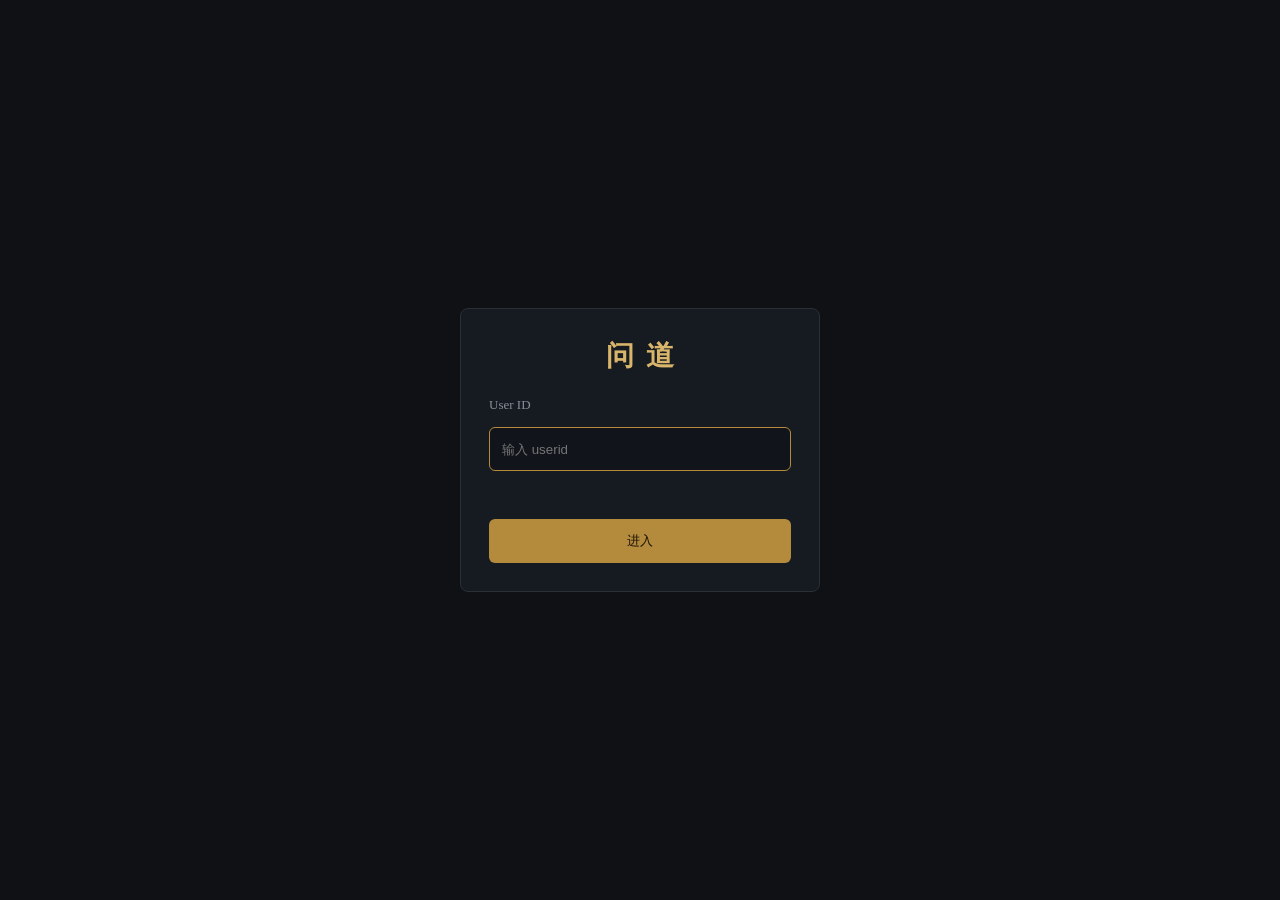
==== frontend/index.html @ 7bf7a469 "feat: require userid before entering game" ====
<!DOCTYPE html>
<html lang="zh-CN">
<head>
  <meta charset="UTF-8" />
  <meta name="viewport" content="width=device-width, initial-scale=1.0" />
  <title>问道 · 修仙文字奇缘</title>
  <link rel="stylesheet" href="style.css?v=mobile-layout-1" />
</head>
<body>
  <main id="user-gate" class="user-gate">
    <form id="user-form" class="user-form" autocomplete="off">
      <h1>问道</h1>
      <label for="user-id-input">User ID</label>
      <input
        id="user-id-input"
        name="userid"
        type="text"
        maxlength="64"
        pattern="[A-Za-z0-9._%~-]+"
        placeholder="输入 userid"
        autocapitalize="none"
        spellcheck="false"
        required
      />
      <p id="user-error" class="user-error" aria-live="polite"></p>
      <button type="submit">进入</button>
    </form>
  </main>

  <div id="app" class="app locked">
    <header class="topbar">
      <h1>问道</h1>
      <div class="actions">
        <button id="user-btn" class="ghost user-btn" title="切换 userid"></button>
        <span id="save-name" class="save-name" title="当前存档"></span>
        <button id="constraint-btn" class="ghost" title="查看世界约束 Agent 的实时状态">约束</button>
        <button id="director-btn" class="ghost" title="查看导演模块状态（幕后剧情调度）">导演</button>
        <button id="llm-btn" class="ghost" title="查看 LLM 请求类别与耗时">请求</button>
        <button id="lore-btn" class="ghost" title="查看与打听世界记忆">记忆</button>
        <button id="saves-btn" class="ghost" title="存档 / 读档">存档</button>
        <button id="restart" class="ghost" title="另起新的一世">新的一世</button>
      </div>
    </header>

    <aside id="status-panel" class="status-panel empty" aria-label="身体状态">
      <div class="status-head">
        <h2 class="status-title">状态与物品</h2>
        <div class="status-actions">
          <button id="status-reconcile" class="ghost status-reconcile" type="button" title="从最新正文校准状态栏">校准状态</button>
          <button id="status-toggle" class="status-toggle" type="button" aria-expanded="true" title="收起状态与物品栏">‹</button>
        </div>
      </div>
      <div id="status-body" class="status-body"></div>
      <p class="status-empty">尚未入世</p>
    </aside>

    <aside id="trace-panel" class="trace-panel empty" aria-label="Agent 实时 Trace">
      <div class="trace-head">
        <h2>Agent Trace</h2>
        <span id="trace-live-state" class="trace-live-state">等待中</span>
      </div>
      <div id="trace-list" class="trace-list"></div>
      <p id="trace-empty" class="trace-empty">等待 Agent 运行……</p>
    </aside>

    <main id="story" class="story" aria-live="polite"></main>

    <div id="drawer" class="drawer hidden">
      <div class="drawer-panel">
        <div class="drawer-head">
          <h2>历世存档</h2>
          <button id="drawer-close" class="ghost">关闭</button>
        </div>
        <ul id="save-list" class="save-list"></ul>
        <p id="save-empty" class="save-empty hidden">还没有存档，去开启第一世吧。</p>
      </div>
      <div class="drawer-mask"></div>
    </div>

    <div id="lore-drawer" class="drawer hidden">
      <div class="drawer-panel">
        <div class="drawer-head">
          <h2>世界记忆</h2>
          <button id="lore-close" class="ghost">关闭</button>
        </div>
        <p class="lore-tip">长期记住的剧情、人物、物品与问询结果会在后续行动中按需召回。</p>
        <ul id="lore-list" class="lore-list"></ul>
        <p id="lore-empty" class="lore-empty hidden">还没有世界记忆。有拿不准的背景，尽管来问。</p>
        <form id="lore-form" class="lore-form" autocomplete="off">
          <input id="lore-input" type="text" placeholder="想打听什么？（如：落后于人会有什么后果）" />
          <button id="lore-send" type="submit">问</button>
        </form>
      </div>
      <div class="drawer-mask"></div>
    </div>

    <div id="director-drawer" class="drawer hidden">
      <div class="drawer-panel">
        <div class="drawer-head">
          <h2>导演</h2>
          <div class="drawer-head-btns">
            <button id="director-refresh" class="ghost" title="导演在后台异步更新，点此刷新">刷新</button>
            <button id="director-close" class="ghost">关闭</button>
          </div>
        </div>
        <p class="director-tip">事件初始化时先建立主角视角与首个钩子，幕后因果在后台生成；之后每轮由节奏与爽点 Agent 并行判断，刷新下一步钩子，再生成导演骨架。下方可查看各 Agent 的原始输出。</p>
        <div id="director-body" class="director-body"></div>
        <p id="director-empty" class="director-empty hidden">导演尚未落子。</p>
      </div>
      <div class="drawer-mask"></div>
    </div>

    <div id="constraint-drawer" class="drawer hidden">
      <div class="drawer-panel">
        <div class="drawer-head">
          <h2>世界约束</h2>
          <div class="drawer-head-btns">
            <button id="constraint-refresh" class="ghost" title="刷新约束 Agent 状态">刷新</button>
            <button id="constraint-close" class="ghost">关闭</button>
          </div>
        </div>
        <p class="constraint-tip">这里显示约束 Agent 正在维护的真实位置与主角知识视野。它不是行动菜单，只是裁判层当前掌握的边界。</p>
        <div id="constraint-body" class="constraint-body"></div>
        <p id="constraint-empty" class="constraint-empty hidden">尚无约束状态。</p>
      </div>
      <div class="drawer-mask"></div>
    </div>

    <div id="llm-drawer" class="drawer hidden">
      <div class="drawer-panel">
        <div class="drawer-head">
          <h2>LLM 请求</h2>
          <div class="drawer-head-btns">
            <button id="llm-refresh" class="ghost" title="刷新请求记录">刷新</button>
            <button id="llm-close" class="ghost">关闭</button>
          </div>
        </div>
        <div id="llm-live" class="llm-live hidden"></div>
        <div id="llm-token-summary" class="llm-token-summary hidden"></div>
        <ul id="llm-list" class="llm-list"></ul>
        <p id="llm-empty" class="llm-empty hidden">还没有 LLM 请求记录。</p>
      </div>
      <div class="drawer-mask"></div>
    </div>

    <form id="input-form" class="input-bar" autocomplete="off">
      <button id="voice-input" class="voice-input" type="button" title="语音输入" aria-label="语音输入">麦克风</button>
      <input
        id="action"
        type="text"
        placeholder="你会怎么做？顺着灵光，或自行其事……"
        disabled
      />
      <button id="send" type="submit" disabled>行动</button>
    </form>
  </div>

  <script src="app.js?v=user-gate-1"></script>
</body>
</html>
---- frontend/style.css ----
:root {
  --bg: #0f1115;
  --panel: #161a21;
  --ink: #e8e6df;
  --muted: #8b8f99;
  --accent: #b48a3c;
  --accent-soft: #d8b56a;
  --player: #6ea8c4;
  --danger: #c46e6e;
}

* { box-sizing: border-box; }

html, body {
  margin: 0;
  height: 100%;
  background: var(--bg);
  color: var(--ink);
  font-family: "Noto Serif SC", "Songti SC", "Source Han Serif SC", serif;
}

.hidden { display: none !important; }

.user-gate {
  min-height: 100vh; display: grid; place-items: center; padding: 24px;
}
.user-form {
  width: min(360px, 100%); border: 1px solid #2a2f38; border-radius: 8px;
  background: var(--panel); padding: 28px; display: grid; gap: 14px;
}
.user-form h1 {
  margin: 0 0 8px; color: var(--accent-soft); font-size: 28px;
  letter-spacing: 0.4em; text-align: center; text-indent: 0.4em;
}
.user-form label { color: var(--muted); font-size: 13px; }
.user-form input {
  width: 100%; height: 44px; border: 1px solid #333842; border-radius: 6px;
  background: #11141a; color: var(--ink); padding: 0 12px; font: 16px inherit;
}
.user-form input:focus { outline: none; border-color: var(--accent); }
.user-form button {
  height: 44px; border: 0; border-radius: 6px; background: var(--accent);
  color: #1a1206; font: 700 16px inherit; cursor: pointer;
}
.user-form button:disabled { opacity: 0.5; cursor: default; }
.user-error { min-height: 20px; margin: 0; color: var(--danger); font-size: 12px; }

.app {
  max-width: 780px;
  margin: 0 auto;
  height: 100vh;
  display: flex;
  flex-direction: column;
}
.app.locked { display: none; }

.topbar {
  display: flex;
  align-items: center;
  justify-content: space-between;
  padding: 16px 20px;
  border-bottom: 1px solid #23272f;
}

.topbar h1 {
  margin: 0;
  font-size: 22px;
  letter-spacing: 0.4em;
  color: var(--accent-soft);
  text-indent: 0.4em;
}

.ghost {
  background: transparent;
  border: 1px solid #333842;
  color: var(--muted);
  padding: 6px 12px;
  border-radius: 6px;
  cursor: pointer;
  font-family: inherit;
}
.ghost:hover { color: var(--ink); border-color: var(--accent); }

.story {
  flex: 1;
  overflow-y: auto;
  padding: 24px 20px 8px;
  line-height: 1.9;
  font-size: 17px;
}

.block { margin: 0 0 22px; white-space: pre-wrap; }
.block.narration { color: var(--ink); }
.block.player {
  color: var(--player);
  border-left: 2px solid var(--player);
  padding-left: 12px;
}
.block.player::before { content: "› "; color: var(--muted); }
.block.error { color: var(--danger); font-size: 15px; }
.block.hint {
  margin-top: -12px;
  color: var(--accent-soft);
  opacity: 0.72;
  font-size: 14px;
  line-height: 1.7;
  padding-left: 12px;
  border-left: 2px solid rgba(180, 138, 60, 0.4);
}
.block.hint::before { content: "❖ "; color: var(--accent); }

/* 身体状态面板：宽屏固定在正文左侧的空白处 */
.status-panel {
  position: fixed;
  top: 76px;
  left: calc(50% - 390px - 236px);
  width: 220px;
  max-height: calc(100vh - 96px);
  display: flex;
  flex-direction: column;
  background: var(--panel);
  border: 1px solid #2a2f38;
  border-radius: 10px;
  padding: 14px 16px;
  font-size: 13px;
  line-height: 1.7;
  transition: width 0.2s ease, padding 0.2s ease;
}
.status-head {
  flex: none;
  display: flex;
  align-items: center;
  gap: 8px;
  min-height: 28px;
  margin-bottom: 10px;
  border-bottom: 1px solid #23272f;
  padding-bottom: 8px;
}
.status-actions { display: flex; align-items: center; gap: 6px; }
.status-reconcile { padding: 4px 8px; font-size: 11px; }
.status-title {
  flex: 1;
  margin: 0;
  font-size: 15px;
  letter-spacing: 0.12em;
  color: var(--accent-soft);
}
.status-toggle {
  flex: none;
  width: 28px;
  height: 28px;
  display: grid;
  place-items: center;
  border: 1px solid #3a414c;
  border-radius: 6px;
  padding: 0;
  background: transparent;
  color: var(--muted);
  font: 20px/1 sans-serif;
  cursor: pointer;
}
.status-toggle:hover, .status-toggle:focus-visible {
  color: var(--accent-soft);
  border-color: var(--accent);
  outline: none;
}
.status-body {
  display: flex;
  flex-direction: column;
  gap: 7px;
  overflow-y: auto;
  min-height: 0;
}
.status-row { display: flex; gap: 8px; }
.status-row .k { flex: none; width: 2.6em; color: var(--muted); }
.status-row .v { flex: 1; color: var(--ink); }
.status-subhead {
  margin-top: 6px;
  padding-top: 8px;
  border-top: 1px dashed #2a2f38;
  color: var(--accent-soft);
  font-size: 12px;
  letter-spacing: 0.15em;
}
.obj-row { display: flex; flex-direction: column; gap: 1px; }
.obj-row .obj-name { color: var(--ink); }
.obj-row .obj-loc { color: var(--muted); font-size: 12px; }
.obj-row .obj-loc::before { content: "去向："; opacity: 0.7; }

/* 冷物品折叠区：沉底、淡色小字，点开才展示与当前剧情无关的旧物 */
.cold-items {
  margin-top: 8px;
  padding-top: 8px;
  border-top: 1px dashed #2a2f38;
}
.cold-items > summary {
  cursor: pointer;
  color: var(--muted);
  font-size: 12px;
  letter-spacing: 0.1em;
  list-style: revert;
  user-select: none;
}
.cold-items > summary:hover { color: var(--accent-soft); }
.cold-items .obj-row.cold { margin-top: 6px; opacity: 0.85; }
.cold-items .obj-row.cold .obj-loc::before { content: ""; }
.cold-items .obj-row.cold .obj-loc { opacity: 0.7; }

.status-empty { color: var(--muted); text-align: center; margin: 4px 0; }
.status-panel:not(.empty) .status-empty { display: none; }
.status-panel.empty .status-body { display: none; }
.status-panel.collapsed {
  width: 44px;
  padding: 8px;
}
.status-panel.collapsed .status-head {
  margin: 0;
  padding: 0;
  border: 0;
}
.status-panel.collapsed .status-title,
.status-panel.collapsed .status-body,
.status-panel.collapsed .status-empty { display: none; }
.status-panel.collapsed .status-toggle { transform: rotate(180deg); }

/* 窄屏（放不下侧栏）：收进正文流顶部，横向铺开 */
@media (max-width: 1300px) {
  .status-panel {
    position: static;
    width: auto;
    left: auto;
    max-height: none;
    margin: 12px 20px 0;
  }
  .status-panel.collapsed {
    width: auto;
    padding: 8px 12px;
  }
  .status-panel.collapsed .status-head { justify-content: flex-end; }
  .status-body { flex-direction: row; flex-wrap: wrap; gap: 6px 16px; }
}

/* Agent Trace：宽屏固定在剧情右侧，窄屏变为横向气泡带。 */
.trace-panel {
  position: fixed;
  z-index: 5;
  top: 76px;
  left: calc(50% + 406px);
  width: min(360px, calc(50vw - 426px));
  min-width: 290px;
  max-height: calc(100vh - 96px);
  display: flex;
  flex-direction: column;
  overflow: hidden;
  border: 1px solid #303640;
  border-radius: 10px;
  background: rgba(15, 18, 23, 0.96);
  box-shadow: 0 12px 36px rgba(0, 0, 0, 0.24);
}
.trace-head {
  flex: none; display: flex; align-items: center; justify-content: space-between;
  gap: 10px; padding: 11px 13px; border-bottom: 1px solid #292f38;
}
.trace-head h2 { margin: 0; color: var(--accent-soft); font-size: 13px; letter-spacing: 0.08em; }
.trace-live-state {
  color: var(--muted); font-size: 11px; border: 1px solid #3b424d;
  border-radius: 999px; padding: 2px 8px;
}
.trace-live-state.active { color: #9fc7a7; border-color: #477050; }
.trace-list {
  min-height: 0; overflow-y: auto; padding: 10px; display: flex;
  flex-direction: column; gap: 9px; scrollbar-gutter: stable;
}
.trace-empty { color: var(--muted); font-size: 12px; text-align: center; margin: 0; padding: 22px 12px; }
.trace-panel:not(.empty) .trace-empty { display: none; }
.trace-bubble {
  flex: none; overflow: hidden; border: 1px solid #363d47; border-left: 3px solid #68717f;
  border-radius: 9px; background: #15191f;
}
.trace-bubble.running { border-left-color: var(--accent); background: rgba(180, 138, 60, 0.07); }
.trace-bubble.success { border-left-color: #579363; }
.trace-bubble.timeout, .trace-bubble.api_error { border-left-color: var(--danger); }
.trace-summary { cursor: pointer; list-style: none; padding: 10px 11px; }
.trace-summary::-webkit-details-marker { display: none; }
.trace-summary-top, .trace-summary-meta { display: flex; align-items: center; gap: 8px; }
.trace-summary-top { justify-content: space-between; }
.trace-agent { color: var(--ink); font-size: 13px; font-weight: 650; overflow-wrap: anywhere; }
.trace-status { flex: none; color: var(--muted); font-size: 10px; border: 1px solid #414955; border-radius: 999px; padding: 1px 6px; }
.trace-status.running { color: var(--accent-soft); border-color: var(--accent); }
.trace-status.success { color: #8fc69a; border-color: #477050; }
.trace-status.timeout, .trace-status.api_error { color: var(--danger); border-color: #754646; }
.trace-summary-meta { margin-top: 5px; color: var(--muted); font-size: 11px; font-variant-numeric: tabular-nums; }
.trace-summary-meta .model { min-width: 0; overflow: hidden; text-overflow: ellipsis; white-space: nowrap; }
.trace-summary-meta .duration { flex: none; margin-left: auto; }
.trace-bubble.running .trace-status::before {
  content: ""; display: inline-block; width: 6px; height: 6px; margin-right: 4px;
  border-radius: 50%; background: var(--accent-soft); animation: trace-pulse 1s ease-in-out infinite;
}
@keyframes trace-pulse { 50% { opacity: 0.25; transform: scale(0.75); } }
.trace-detail { border-top: 1px solid #2b313a; padding: 10px; }
.trace-section + .trace-section { margin-top: 12px; }
.trace-section-title { margin: 0 0 6px; color: var(--accent-soft); font-size: 11px; letter-spacing: 0.12em; }
.trace-message { border-radius: 6px; padding: 7px 8px; background: #101319; }
.trace-message + .trace-message { margin-top: 6px; }
.trace-role { display: block; margin-bottom: 4px; color: var(--muted); font-size: 10px; }
.trace-content, .trace-output, .trace-error {
  margin: 0; color: #d5d7da; font: 11px/1.65 ui-monospace, SFMono-Regular, Menlo, Consolas, monospace;
  white-space: pre-wrap; overflow-wrap: anywhere; word-break: break-word;
}
.trace-output { max-height: 300px; overflow: auto; padding: 8px; border-radius: 6px; background: #101319; }
.trace-error { color: var(--danger); }

@media (min-width: 1100px) and (max-width: 1500px) {
  .app {
    margin-left: max(20px, calc((100vw - 1176px) / 2));
    margin-right: 0;
  }
  .trace-panel {
    position: fixed; top: 76px; right: max(20px, calc((100vw - 1176px) / 2));
    left: auto; width: 360px; min-width: 0; max-height: calc(100vh - 96px);
    margin: 0; box-shadow: 0 12px 36px rgba(0, 0, 0, 0.24);
  }
  .trace-list { flex-direction: column; overflow-x: hidden; overflow-y: auto; }
  .trace-bubble, .trace-bubble[open] { width: auto; }
  .trace-output { max-height: 300px; }
}

@media (max-width: 1099px) {
  .trace-panel {
    position: static; width: auto; min-width: 0; max-height: none; left: auto;
    margin: 12px 20px 0; box-shadow: none;
  }
  .trace-list { flex-direction: row; overflow-x: auto; overflow-y: hidden; }
  .trace-bubble { width: min(340px, 78vw); }
  .trace-bubble[open] { width: min(520px, 86vw); }
  .trace-output { max-height: 220px; }
}

.cursor::after {
  content: "▍";
  color: var(--accent-soft);
  animation: blink 1s step-end infinite;
}
@keyframes blink { 50% { opacity: 0; } }

.input-bar {
  display: flex;
  gap: 10px;
  padding: 14px 20px 20px;
  border-top: 1px solid #23272f;
}
.voice-input {
  flex: none;
  min-width: 72px;
  border: 1px solid #333842;
  border-radius: 8px;
  background: transparent;
  color: var(--muted);
  font-family: inherit;
  font-size: 14px;
  cursor: pointer;
}
.voice-input:hover, .voice-input:focus-visible { color: var(--ink); border-color: var(--accent); outline: none; }
.voice-input.recording { color: var(--danger); border-color: var(--danger); background: rgba(196, 110, 110, 0.1); }
.voice-input:disabled { opacity: 0.45; cursor: default; }

#action {
  flex: 1;
  background: var(--panel);
  border: 1px solid #2a2f38;
  color: var(--ink);
  padding: 12px 14px;
  border-radius: 8px;
  font-family: inherit;
  font-size: 16px;
}
#action:focus { outline: none; border-color: var(--accent); }
#action:disabled { opacity: 0.5; }

#send {
  background: var(--accent);
  border: none;
  color: #1a1206;
  font-weight: 700;
  padding: 0 22px;
  border-radius: 8px;
  cursor: pointer;
  font-family: inherit;
  font-size: 16px;
}
#send:disabled { opacity: 0.4; cursor: default; }
#send:not(:disabled):hover { background: var(--accent-soft); }

.actions { display: flex; align-items: center; gap: 10px; }
.user-btn { color: var(--player); max-width: 112px; overflow: hidden;
  text-overflow: ellipsis; white-space: nowrap; }
.save-name { color: var(--accent-soft); font-size: 14px; max-width: 140px;
  overflow: hidden; text-overflow: ellipsis; white-space: nowrap; }

@media (max-width: 600px) {
  html, body { overflow: hidden; }
  .app { width: 100%; max-width: none; }
  .topbar { align-items: center; gap: 8px; padding: 10px 12px; }
  .topbar h1 { width: auto; flex: none; font-size: 20px; letter-spacing: 0.28em; }
  .actions {
    min-width: 0; flex: 1; justify-content: flex-start; overflow-x: auto;
    padding-bottom: 2px; scrollbar-width: none;
  }
  .actions::-webkit-scrollbar { display: none; }
  .actions > * { flex: none; font-size: 12px; padding: 6px 9px; }
  .save-name { display: none; }
  .status-panel {
    margin: 8px 10px 0; padding: 9px 11px; border-radius: 8px;
    max-height: 27vh; font-size: 12px;
  }
  .status-head { margin-bottom: 6px; padding-bottom: 6px; }
  .status-title { font-size: 13px; }
  .status-reconcile { font-size: 11px; padding: 4px 7px; }
  .status-body { flex-direction: column; gap: 4px; overflow-y: auto; }
  .status-row .k { width: 2.8em; }
  .trace-panel { display: none; }
  .story { padding: 14px 14px 8px; font-size: 16px; line-height: 1.85; }
  .block { margin-bottom: 17px; }
  .input-bar {
    position: relative; flex: none; gap: 7px; padding: 8px 10px;
    padding-bottom: max(8px, env(safe-area-inset-bottom));
    background: var(--bg);
  }
  #action { min-width: 0; height: 44px; padding: 10px 12px; border-radius: 8px; }
  .voice-input { min-width: 58px; height: 44px; padding: 0 8px; font-size: 12px; }
  #send { flex: none; height: 44px; padding: 0 16px; border-radius: 8px; }
}

/* 抽屉 */
.drawer.hidden { display: none; }
.drawer { position: fixed; inset: 0; z-index: 20; }
.drawer-mask { position: absolute; inset: 0; background: rgba(0,0,0,0.5); }
.drawer-panel {
  position: absolute; top: 0; right: 0; height: 100%; width: min(380px, 88vw);
  background: var(--panel); border-left: 1px solid #2a2f38;
  padding: 20px; overflow-y: auto; z-index: 1;
  display: flex; flex-direction: column; gap: 14px;
}
@media (max-width: 600px) {
  .drawer-panel { width: 100%; padding: 14px; padding-top: max(14px, env(safe-area-inset-top)); }
  .drawer-head h2 { font-size: 17px; }
}
.drawer-head { display: flex; align-items: center; justify-content: space-between; }
.drawer-head h2 { margin: 0; font-size: 18px; color: var(--accent-soft); letter-spacing: 0.1em; }

.save-list { list-style: none; margin: 0; padding: 0; display: flex; flex-direction: column; gap: 10px; }
.save-item {
  border: 1px solid #2a2f38; border-radius: 8px; padding: 12px 14px;
  background: #12151b; transition: border-color 0.15s;
}
.save-item:hover { border-color: var(--accent); }
.save-item.current { border-color: var(--accent-soft); }
.save-item .row1 { display: flex; align-items: baseline; justify-content: space-between; gap: 8px; }
.save-item .name { color: var(--ink); font-size: 15px; font-weight: 600; }
.save-item .turns { color: var(--muted); font-size: 12px; white-space: nowrap; }
.save-item .preview { color: var(--muted); font-size: 13px; line-height: 1.5;
  margin: 6px 0 10px; max-height: 3em; overflow: hidden; }
.save-item .btns { display: flex; gap: 8px; }
.save-item .btns button {
  flex: none; font-family: inherit; font-size: 13px; padding: 4px 10px;
  border-radius: 6px; cursor: pointer; border: 1px solid #333842;
  background: transparent; color: var(--muted);
}
.save-item .btns .load { background: var(--accent); color: #1a1206; border: none; font-weight: 700; }
.save-item .btns .load:hover { background: var(--accent-soft); }
.save-item .btns .del:hover { color: var(--danger); border-color: var(--danger); }
.save-item .btns button:hover { color: var(--ink); }
.save-empty { color: var(--muted); text-align: center; padding: 20px 0; }
.save-empty.hidden { display: none; }

/* 世界记忆抽屉 */
.lore-tip { margin: 0; color: var(--muted); font-size: 13px; line-height: 1.6; }
.lore-list { list-style: none; margin: 0; padding: 0; flex: 1;
  display: flex; flex-direction: column; gap: 12px; overflow-y: auto; }
.lore-item {
  border: 1px solid #2a2f38; border-radius: 8px; padding: 12px 14px;
  background: #12151b; position: relative;
}
.lore-item .q { color: var(--ink); font-size: 14px; line-height: 1.6; }
.lore-item .q::before { content: "问 "; color: var(--player); font-weight: 700; }
.lore-item.memory .q::before { content: "类 "; }
.lore-item .a {
  margin-top: 8px; color: var(--accent-soft); opacity: 0.9;
  font-size: 14px; line-height: 1.7; white-space: pre-wrap;
}
.lore-item .a::before { content: "答 "; color: var(--accent); font-weight: 700; opacity: 1; }
.lore-item.memory .a::before { content: "记 "; }
.lore-item .a.error { color: var(--danger); }
.lore-item .del {
  margin-top: 10px; font-family: inherit; font-size: 12px; padding: 3px 10px;
  border-radius: 6px; cursor: pointer; border: 1px solid #333842;
  background: transparent; color: var(--muted);
}
.lore-item .del:hover { color: var(--danger); border-color: var(--danger); }
.lore-empty { color: var(--muted); text-align: center; padding: 16px 0; }
.lore-empty.hidden { display: none; }

.lore-form { display: flex; gap: 8px; }
.lore-form input {
  flex: 1; background: var(--bg); border: 1px solid #2a2f38; color: var(--ink);
  padding: 10px 12px; border-radius: 8px; font-family: inherit; font-size: 15px;
}
.lore-form input:focus { outline: none; border-color: var(--accent); }
.lore-form input:disabled { opacity: 0.5; }
.lore-form button {
  background: var(--accent); border: none; color: #1a1206; font-weight: 700;
  padding: 0 18px; border-radius: 8px; cursor: pointer; font-family: inherit; font-size: 15px;
}
.lore-form button:disabled { opacity: 0.4; cursor: default; }
.lore-form button:not(:disabled):hover { background: var(--accent-soft); }

/* 导演抽屉 */
.drawer-head-btns { display: flex; gap: 8px; }
.director-tip { margin: 0; color: var(--muted); font-size: 13px; line-height: 1.6; }
.director-body { display: flex; flex-direction: column; gap: 14px; overflow-y: auto; }
.director-empty { color: var(--muted); text-align: center; padding: 20px 0; }
.director-empty.hidden { display: none; }

/* 阶段徽标 */
.dir-phase { display: flex; align-items: center; gap: 8px; }
.dir-badge {
  display: inline-block; padding: 3px 12px; border-radius: 999px;
  font-size: 13px; letter-spacing: 0.1em; border: 1px solid;
}
.dir-badge.active { color: var(--accent-soft); border-color: var(--accent); background: rgba(180,138,60,0.12); }
.dir-badge.cooldown { color: var(--player); border-color: var(--player); background: rgba(110,168,196,0.12); }
.dir-phase-note { color: var(--muted); font-size: 12px; }

/* 爽点卡片 */
.dir-payoff {
  border: 1px solid #2a2f38; border-radius: 8px; padding: 14px;
  background: #12151b; display: flex; flex-direction: column; gap: 10px;
}
.dir-hook {
  border: 1px solid var(--player); border-radius: 8px; padding: 14px;
  background: rgba(110,168,196,0.07); display: flex; flex-direction: column; gap: 10px;
}
.dir-payoff.armed { border-color: var(--danger); box-shadow: 0 0 0 1px rgba(196,110,110,0.25); }
.dir-field { display: flex; flex-direction: column; gap: 3px; }
.dir-field .label {
  color: var(--muted); font-size: 11px; letter-spacing: 0.15em;
}
.dir-field .val { color: var(--ink); font-size: 14px; line-height: 1.6; }
.dir-field .val.desc { color: var(--accent-soft); font-weight: 600; }
.dir-field .val.trigger { color: var(--danger); }

.dir-armed-tag {
  align-self: flex-start; font-size: 12px; padding: 2px 10px; border-radius: 6px;
  background: var(--danger); color: #1a0606; font-weight: 700; letter-spacing: 0.1em;
}
.dir-armed-tag.off { background: transparent; border: 1px solid #333842; color: var(--muted); font-weight: 400; }

/* 进度条：成熟度 / 接近度 */
.dir-meter { display: flex; align-items: center; gap: 8px; }
.dir-meter .m-label { flex: none; width: 3em; color: var(--muted); font-size: 12px; }
.dir-meter .m-track {
  flex: 1; height: 6px; border-radius: 3px; background: #23272f; overflow: hidden;
}
.dir-meter .m-fill { height: 100%; border-radius: 3px; }
.dir-meter .m-fill.maturity { background: var(--accent); }
.dir-meter .m-fill.proximity { background: var(--player); }
.dir-meter .m-num { flex: none; width: 2.6em; text-align: right; color: var(--muted); font-size: 12px; }

/* 元信息行（回合 / 偏离计数 / 冷却剩余） */
.dir-meta { display: flex; flex-wrap: wrap; gap: 6px 16px; }
.dir-meta .item { color: var(--muted); font-size: 12px; }
.dir-meta .item b { color: var(--ink); font-weight: 600; }
.dir-meta .item.warn b { color: var(--danger); }

/* 上一个退场的爽点 */
.dir-last {
  border: 1px dashed #2a2f38; border-radius: 8px; padding: 10px 12px;
  color: var(--muted); font-size: 13px; line-height: 1.6;
}
.dir-last .tag { font-weight: 700; }
.dir-last .tag.fired { color: var(--accent-soft); }
.dir-last .tag.abandoned { color: var(--danger); }

.dir-note { color: var(--muted); font-size: 12px; line-height: 1.6; font-style: italic; }
.dir-note::before { content: "备忘："; opacity: 0.7; font-style: normal; }

.dir-section-head {
  color: var(--accent-soft); font-size: 12px; letter-spacing: 0.15em;
  border-bottom: 1px solid #23272f; padding-bottom: 6px;
}
.dir-agent-section { display: flex; flex-direction: column; gap: 9px; }
.dir-agent-tabs {
  display: grid; grid-template-columns: repeat(4, minmax(0, 1fr));
  border: 1px solid #333842; border-radius: 6px; overflow: hidden;
}
.dir-agent-tab {
  min-width: 0; min-height: 34px; padding: 4px 2px; border: 0; border-right: 1px solid #333842;
  background: #12151b; color: var(--muted); font-size: 12px; cursor: pointer;
}
.dir-agent-tab:last-child { border-right: 0; }
.dir-agent-tab:nth-child(4n) { border-right: 0; }
.dir-agent-tab:nth-child(n+5) { border-top: 1px solid #333842; }
.dir-agent-tab.active { background: var(--accent); color: #130f07; font-weight: 700; }
.dir-agent-panel {
  border: 1px solid #2a2f38; border-radius: 8px; background: #0e1116; overflow: hidden;
}
.dir-agent-panel-meta {
  min-height: 32px; padding: 0 12px; display: flex; align-items: center;
  color: var(--muted); font: 11px/1.4 monospace;
}
.dir-agent-panel-meta.fallback { color: var(--danger); }
.dir-agent-panel pre {
  max-height: 260px; margin: 0; padding: 12px; border-top: 1px solid #23272f; overflow: auto;
  color: #cbd3de; background: #0a0c10; font: 12px/1.6 monospace;
  white-space: pre-wrap; overflow-wrap: anywhere;
}

/* 世界约束 Agent */
.constraint-tip {
  margin: 0; color: var(--muted); font-size: 13px; line-height: 1.6;
}
.constraint-body {
  display: flex; flex-direction: column; gap: 12px; overflow-y: auto;
}
.constraint-empty {
  color: var(--muted); text-align: center; padding: 20px 0;
}
.constraint-empty.hidden { display: none; }
.constraint-section {
  border: 1px solid #2a2f38; border-radius: 8px; padding: 12px 14px;
  background: #12151b;
}
.constraint-section h3 {
  margin: 0 0 10px; color: var(--accent-soft); font-size: 13px;
  letter-spacing: 0.14em; font-weight: 600;
}
.constraint-row {
  display: grid; grid-template-columns: 4.6em 1fr; gap: 10px;
  font-size: 13px; line-height: 1.6; padding: 3px 0;
}
.constraint-row .c-label { color: var(--muted); }
.constraint-row .c-value { color: var(--ink); overflow-wrap: anywhere; }
.constraint-chips {
  display: flex; flex-wrap: wrap; gap: 7px;
}
.constraint-chip {
  max-width: 100%; border: 1px solid #333842; border-radius: 6px;
  padding: 3px 8px; color: var(--ink); background: rgba(255,255,255,0.025);
  font-size: 12px; line-height: 1.5; overflow-wrap: anywhere;
}
.constraint-none {
  color: var(--muted); font-size: 13px;
}

/* LLM 请求指标 */
.llm-live {
  border: 1px solid var(--accent); border-radius: 8px; padding: 8px 12px;
  background: rgba(180,138,60,0.08); display: flex; flex-direction: column; gap: 7px;
}
.llm-live.hidden { display: none; }
.llm-live-row { display: flex; align-items: center; gap: 9px; min-height: 22px; color: var(--ink); font-size: 13px; }
.llm-live-row b { margin-left: auto; color: var(--accent-soft); font-variant-numeric: tabular-nums; }
.llm-pulse {
  width: 7px; height: 7px; border-radius: 50%; background: var(--accent-soft);
  box-shadow: 0 0 0 4px rgba(216,181,106,0.12);
}
.llm-token-summary {
  border-top: 1px solid #343a44; border-bottom: 1px solid #343a44;
  padding: 10px 0; display: grid; gap: 8px;
}
.llm-token-summary.hidden { display: none; }
.llm-token-title { margin: 0; color: var(--ink); font-size: 13px; font-weight: 600; }
.llm-token-overall { display: flex; flex-wrap: wrap; gap: 6px 12px; color: var(--muted); font-size: 12px; }
.llm-token-overall b { color: var(--accent-soft); font-variant-numeric: tabular-nums; }
.llm-token-agents { display: grid; gap: 4px; }
.llm-token-agent { display: grid; grid-template-columns: minmax(110px, 1fr) auto auto; gap: 10px; color: var(--muted); font-size: 11px; }
.llm-token-agent span:first-child { color: var(--ink); overflow: hidden; text-overflow: ellipsis; white-space: nowrap; }
.llm-token-agent span:not(:first-child) { font-variant-numeric: tabular-nums; }
.llm-token-note { margin: 0; color: var(--muted); font-size: 11px; line-height: 1.5; }
.llm-list { list-style: none; margin: 0; padding: 0; display: flex; flex-direction: column; gap: 8px; }
.llm-item {
  border: 1px solid #2a2f38; border-radius: 8px; padding: 10px 12px;
  background: #12151b; display: grid; gap: 7px;
}
.llm-item-head { display: flex; align-items: center; gap: 8px; min-width: 0; }
.llm-kind { color: var(--ink); font-size: 14px; font-weight: 600; }
.llm-duration { margin-left: auto; color: var(--accent-soft); font-size: 13px; font-variant-numeric: tabular-nums; }
.llm-status { font-size: 11px; border: 1px solid #3b414c; border-radius: 5px; padding: 1px 6px; color: var(--muted); }
.llm-status.success { color: #87b890; border-color: #416548; }
.llm-status.timeout, .llm-status.error { color: var(--danger); border-color: #704242; }
.llm-item-meta { display: flex; align-items: center; justify-content: space-between; gap: 10px; color: var(--muted); font-size: 11px; }
.llm-model { min-width: 0; overflow: hidden; text-overflow: ellipsis; white-space: nowrap; }
.llm-time { flex: none; }
.llm-token-line { display: flex; flex-wrap: wrap; gap: 5px 10px; color: var(--muted); font-size: 11px; font-variant-numeric: tabular-nums; }
.llm-token-line b { color: var(--accent-soft); font-weight: 500; }
.llm-error { color: var(--danger); font-size: 11px; overflow-wrap: anywhere; }
.llm-empty { color: var(--muted); text-align: center; padding: 20px 0; }
.llm-empty.hidden { display: none; }
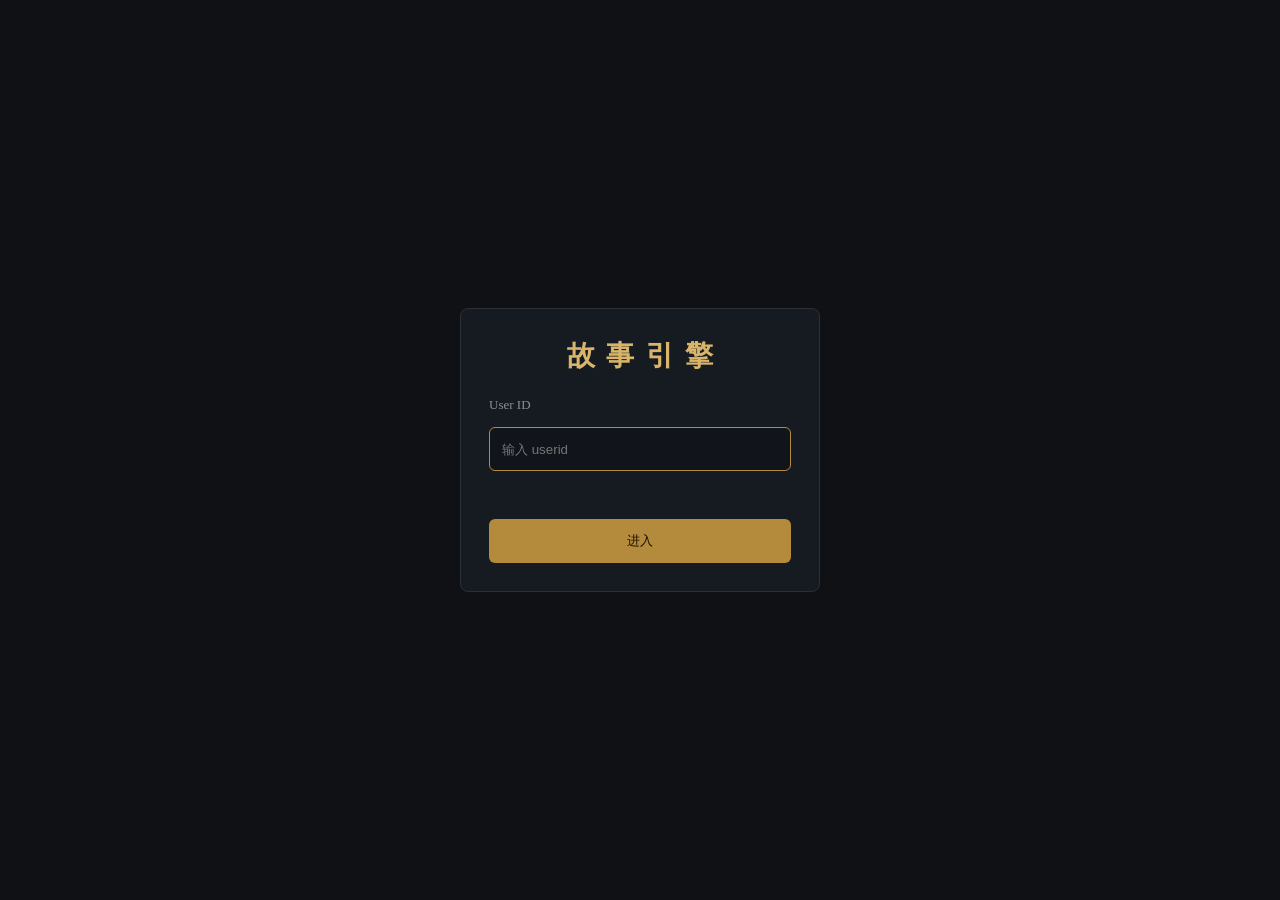
==== commit 2db983d3: "feat: extract genre settings into selectable story cards" ====
--- a/frontend/index.html
+++ b/frontend/index.html
@@ -3,13 +3,13 @@
 <head>
   <meta charset="UTF-8" />
   <meta name="viewport" content="width=device-width, initial-scale=1.0" />
-  <title>问道 · 修仙文字奇缘</title>
-  <link rel="stylesheet" href="style.css?v=mobile-layout-1" />
+  <title>故事引擎</title>
+  <link rel="stylesheet" href="style.css?v=story-cards-1" />
 </head>
 <body>
   <main id="user-gate" class="user-gate">
     <form id="user-form" class="user-form" autocomplete="off">
-      <h1>问道</h1>
+      <h1>故事引擎</h1>
       <label for="user-id-input">User ID</label>
       <input
         id="user-id-input"
@@ -29,7 +29,7 @@
 
   <div id="app" class="app locked">
     <header class="topbar">
-      <h1>问道</h1>
+      <h1>故事引擎</h1>
       <div class="actions">
         <button id="user-btn" class="ghost user-btn" title="切换 userid"></button>
         <span id="save-name" class="save-name" title="当前存档"></span>
@@ -38,9 +38,26 @@
         <button id="llm-btn" class="ghost" title="查看 LLM 请求类别与耗时">请求</button>
         <button id="lore-btn" class="ghost" title="查看与打听世界记忆">记忆</button>
         <button id="saves-btn" class="ghost" title="存档 / 读档">存档</button>
-        <button id="restart" class="ghost" title="另起新的一世">新的一世</button>
+        <button id="restart" class="ghost" title="选择故事卡，开启新故事">新建故事</button>
       </div>
     </header>
+
+    <dialog id="story-card-dialog" class="story-card-dialog" aria-labelledby="story-card-title">
+      <form id="story-card-form">
+        <div class="story-card-heading">
+          <p class="story-card-eyebrow">新的故事</p>
+          <h2 id="story-card-title">选择一个世界</h2>
+          <p>每张故事卡都有自己的背景、地图、人物和成长规则。</p>
+        </div>
+        <div id="story-card-list" class="story-card-list" aria-label="可选故事卡"></div>
+        <p id="story-card-error" class="story-card-error" role="alert"></p>
+        <div class="story-card-actions">
+          <button id="story-card-cancel" class="ghost" type="button">取消</button>
+          <button id="story-card-retry" class="ghost hidden" type="button">重新加载</button>
+          <button id="story-card-start" type="submit" disabled>开始故事</button>
+        </div>
+      </form>
+    </dialog>
 
     <aside id="status-panel" class="status-panel empty" aria-label="身体状态">
       <div class="status-head">
@@ -51,7 +68,7 @@
         </div>
       </div>
       <div id="status-body" class="status-body"></div>
-      <p class="status-empty">尚未入世</p>
+      <p class="status-empty">等待故事开始</p>
     </aside>
 
     <aside id="trace-panel" class="trace-panel empty" aria-label="Agent 实时 Trace">
@@ -68,11 +85,11 @@
     <div id="drawer" class="drawer hidden">
       <div class="drawer-panel">
         <div class="drawer-head">
-          <h2>历世存档</h2>
+          <h2>故事存档</h2>
           <button id="drawer-close" class="ghost">关闭</button>
         </div>
         <ul id="save-list" class="save-list"></ul>
-        <p id="save-empty" class="save-empty hidden">还没有存档，去开启第一世吧。</p>
+        <p id="save-empty" class="save-empty hidden">还没有存档，去开启一个故事吧。</p>
       </div>
       <div class="drawer-mask"></div>
     </div>
@@ -148,13 +165,13 @@
       <input
         id="action"
         type="text"
-        placeholder="你会怎么做？顺着灵光，或自行其事……"
+        placeholder="你会怎么做？跟随线索，或自行探索……"
         disabled
       />
       <button id="send" type="submit" disabled>行动</button>
     </form>
   </div>
 
-  <script src="app.js?v=user-gate-1"></script>
+  <script src="app.js?v=story-cards-1"></script>
 </body>
 </html>
--- a/frontend/style.css
+++ b/frontend/style.css
@@ -540,6 +540,10 @@
   border: 1px solid var(--player); border-radius: 8px; padding: 14px;
   background: rgba(110,168,196,0.07); display: flex; flex-direction: column; gap: 10px;
 }
+.dir-guidance {
+  border: 1px solid #6a5932; border-radius: 8px; padding: 14px;
+  background: rgba(180,138,60,0.06); display: flex; flex-direction: column; gap: 10px;
+}
 .dir-payoff.armed { border-color: var(--danger); box-shadow: 0 0 0 1px rgba(196,110,110,0.25); }
 .dir-field { display: flex; flex-direction: column; gap: 3px; }
 .dir-field .label {
@@ -696,3 +700,37 @@
 .llm-error { color: var(--danger); font-size: 11px; overflow-wrap: anywhere; }
 .llm-empty { color: var(--muted); text-align: center; padding: 20px 0; }
 .llm-empty.hidden { display: none; }
+
+/* Story cards select the world before a save is created. */
+.story-card-dialog {
+  width: min(700px, calc(100vw - 32px)); max-height: calc(100dvh - 48px);
+  padding: 32px; color: var(--ink); background: var(--panel);
+  border: 1px solid #3e4148; border-radius: 14px; overflow-y: auto;
+  box-shadow: 0 24px 100px #0008;
+}
+.story-card-dialog::backdrop { background: #080b10cc; backdrop-filter: blur(5px); }
+.story-card-heading h2 { margin: 8px 0 12px; font-size: 28px; }
+.story-card-heading p { color: var(--muted); line-height: 1.7; }
+.story-card-eyebrow { margin: 0; font-size: 12px; letter-spacing: .2em; }
+.story-card-list { display: grid; grid-template-columns: repeat(2, minmax(0, 1fr)); gap: 14px; margin: 24px 0; }
+.story-card-option {
+  display: flex; flex-direction: column; gap: 12px; padding: 22px;
+  text-align: left; font: inherit; color: var(--ink); background: #11151c;
+  border: 1px solid #353b45; border-radius: 10px; cursor: pointer;
+}
+.story-card-option:hover { border-color: var(--accent); }
+.story-card-option[aria-pressed="true"] { border-color: var(--accent-soft); background: #242219; box-shadow: inset 0 0 0 1px var(--accent-soft); }
+.story-card-option:focus-visible { outline: 2px solid var(--accent-soft); outline-offset: 3px; }
+.story-card-genre { font-size: 12px; color: var(--accent-soft); }
+.story-card-name { font-size: 20px; line-height: 1.4; }
+.story-card-description { font-size: 14px; line-height: 1.8; color: #aeb3bd; }
+.story-card-actions { display: flex; gap: 12px; justify-content: flex-end; }
+.story-card-actions button { padding: 10px 18px; font: inherit; cursor: pointer; border-radius: 6px; }
+#story-card-start { color: #1a1206; background: var(--accent-soft); border: 1px solid var(--accent-soft); }
+#story-card-start:disabled { opacity: .4; cursor: default; }
+.story-card-error { min-height: 20px; color: var(--danger); font-size: 14px; }
+.topbar h1 { letter-spacing: .08em; font-size: clamp(16px, 2vw, 24px); }
+@media (max-width: 540px) {
+  .story-card-dialog { padding: 22px; }
+  .story-card-list { grid-template-columns: 1fr; }
+}
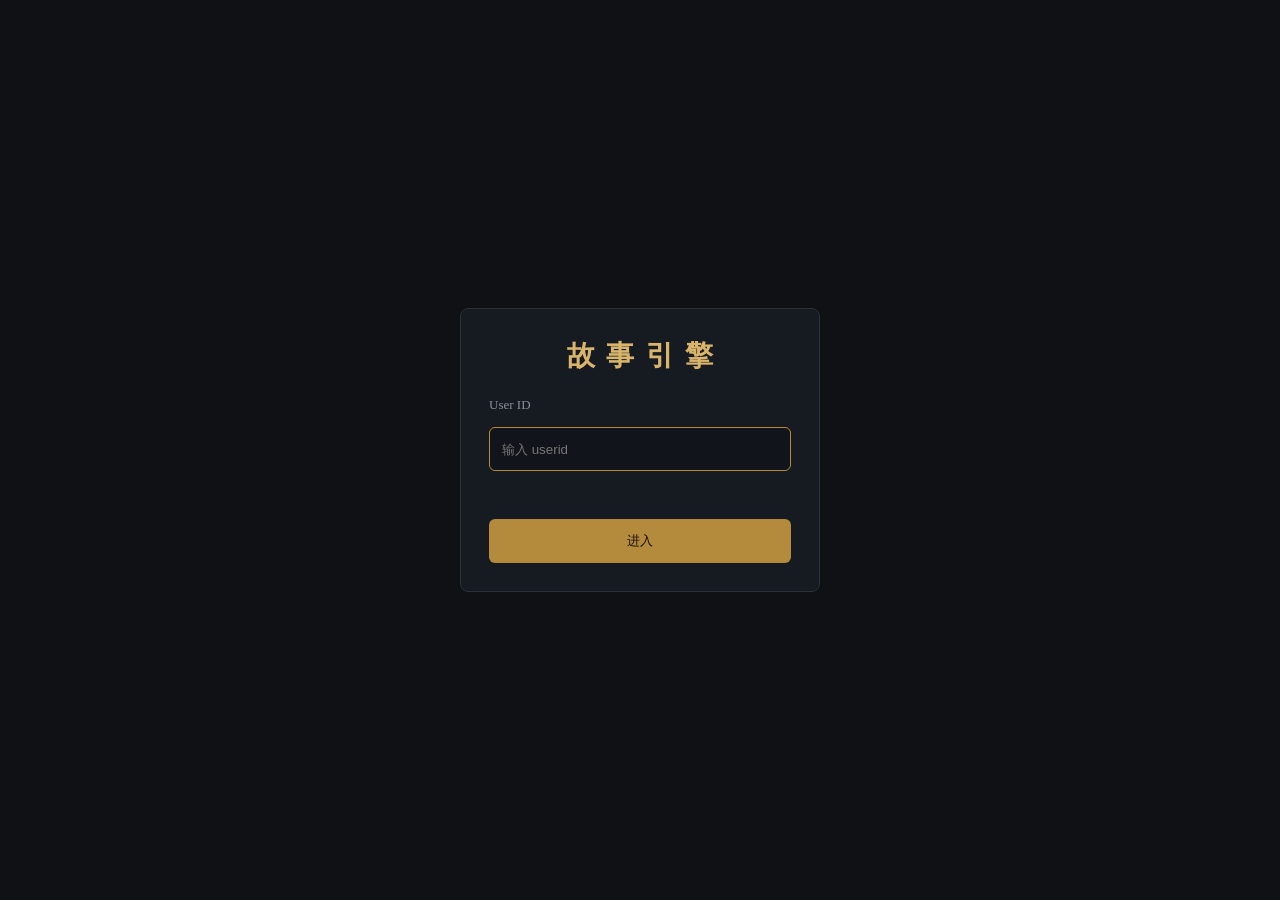
==== commit 7424a217: "fix: show stage agent traces in director panel" ====
--- a/frontend/index.html
+++ b/frontend/index.html
@@ -4,7 +4,7 @@
   <meta charset="UTF-8" />
   <meta name="viewport" content="width=device-width, initial-scale=1.0" />
   <title>故事引擎</title>
-  <link rel="stylesheet" href="style.css?v=story-cards-1" />
+  <link rel="stylesheet" href="style.css?v=stage-display-1" />
 </head>
 <body>
   <main id="user-gate" class="user-gate">
@@ -120,7 +120,7 @@
             <button id="director-close" class="ghost">关闭</button>
           </div>
         </div>
-        <p class="director-tip">事件初始化时先建立主角视角与首个钩子，幕后因果在后台生成；之后每轮由节奏与爽点 Agent 并行判断，刷新下一步钩子，再生成导演骨架。下方可查看各 Agent 的原始输出。</p>
+        <p class="director-tip">这里展示跨事件阶段目标、剩余事件预算、当前事件与导演骨架，也可查看阶段历史和各 Agent 的原始输出。</p>
         <div id="director-body" class="director-body"></div>
         <p id="director-empty" class="director-empty hidden">导演尚未落子。</p>
       </div>
@@ -172,6 +172,6 @@
     </form>
   </div>
 
-  <script src="app.js?v=story-cards-1"></script>
+  <script src="app.js?v=stage-trace-1"></script>
 </body>
 </html>
--- a/frontend/style.css
+++ b/frontend/style.css
@@ -521,6 +521,39 @@
 .director-empty { color: var(--muted); text-align: center; padding: 20px 0; }
 .director-empty.hidden { display: none; }
 
+/* 当前阶段与历史 */
+.dir-stage {
+  border: 1px solid var(--accent); border-radius: 9px; padding: 14px;
+  background: linear-gradient(135deg, rgba(180,138,60,0.13), rgba(180,138,60,0.04));
+  display: flex; flex-direction: column; gap: 10px;
+}
+.dir-stage.waiting { border-color: #333842; background: #12151b; }
+.dir-stage-head { display: flex; align-items: center; justify-content: space-between; gap: 10px; }
+.dir-stage-head .dir-section-head { flex: 1; }
+.dir-stage-status {
+  flex: none; padding: 3px 9px; border: 1px solid; border-radius: 999px;
+  font-size: 11px; line-height: 1.4;
+}
+.dir-stage-status.progressing { color: var(--accent-soft); border-color: var(--accent); }
+.dir-stage-status.final, .dir-stage-status.settling {
+  color: var(--danger); border-color: var(--danger); background: rgba(196,110,110,0.08);
+}
+.dir-stage-history { border: 1px solid #2a2f38; border-radius: 8px; background: #101319; }
+.dir-stage-history summary {
+  padding: 10px 12px; color: var(--muted); font-size: 12px; cursor: pointer;
+  letter-spacing: 0.08em; user-select: none;
+}
+.dir-stage-history[open] summary { border-bottom: 1px solid #23272f; }
+.dir-stage-history-list { display: flex; flex-direction: column; gap: 0; }
+.dir-stage-history-item { padding: 11px 12px; border-bottom: 1px solid #23272f; }
+.dir-stage-history-item:last-child { border-bottom: 0; }
+.dir-stage-history-title { display: flex; align-items: baseline; gap: 8px; font-size: 13px; }
+.dir-stage-history-title .result { flex: none; font-weight: 700; }
+.dir-stage-history-item.completed .result { color: var(--accent-soft); }
+.dir-stage-history-item.failed .result { color: var(--danger); }
+.dir-stage-history-title .goal { color: var(--ink); line-height: 1.5; }
+.dir-stage-history-meta { margin: 3px 0 7px; color: var(--muted); font-size: 11px; }
+
 /* 阶段徽标 */
 .dir-phase { display: flex; align-items: center; gap: 8px; }
 .dir-badge {
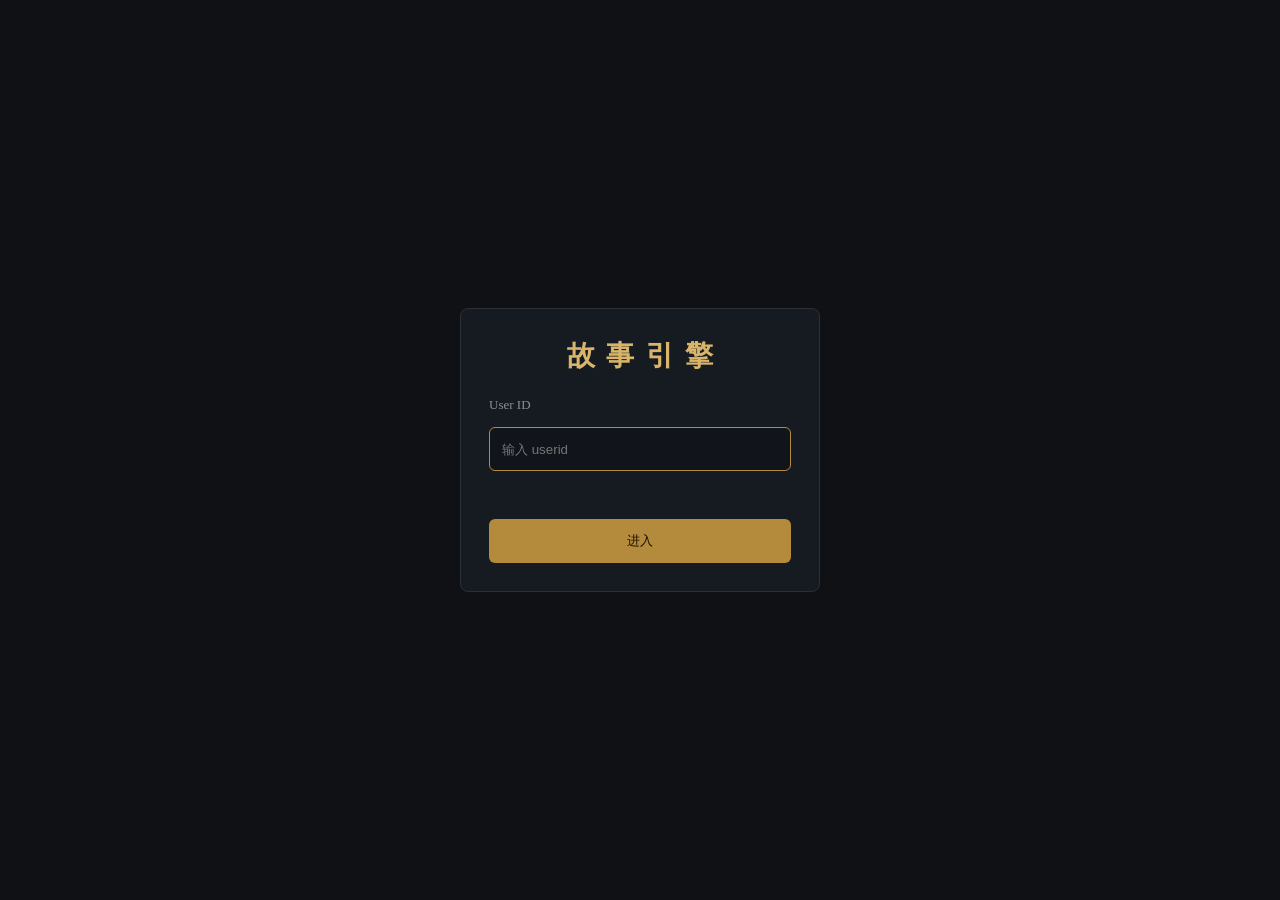
==== commit 2e907e4c: "feat: add prompt version management" ====
--- a/frontend/index.html
+++ b/frontend/index.html
@@ -4,7 +4,7 @@
   <meta charset="UTF-8" />
   <meta name="viewport" content="width=device-width, initial-scale=1.0" />
   <title>故事引擎</title>
-  <link rel="stylesheet" href="style.css?v=stage-display-1" />
+  <link rel="stylesheet" href="style.css?v=prompt-management-1" />
 </head>
 <body>
   <main id="user-gate" class="user-gate">
@@ -36,6 +36,7 @@
         <button id="constraint-btn" class="ghost" title="查看世界约束 Agent 的实时状态">约束</button>
         <button id="director-btn" class="ghost" title="查看导演模块状态（幕后剧情调度）">导演</button>
         <button id="llm-btn" class="ghost" title="查看 LLM 请求类别与耗时">请求</button>
+        <button id="prompts-btn" class="ghost" title="管理提示词及其版本">提示词</button>
         <button id="lore-btn" class="ghost" title="查看与打听世界记忆">记忆</button>
         <button id="saves-btn" class="ghost" title="存档 / 读档">存档</button>
         <button id="restart" class="ghost" title="选择故事卡，开启新故事">新建故事</button>
@@ -159,6 +160,109 @@
       </div>
       <div class="drawer-mask"></div>
     </div>
+
+    <section id="prompt-page" class="prompt-page hidden" role="dialog" aria-modal="true" aria-labelledby="prompt-page-title">
+      <header class="prompt-page-head">
+        <div class="prompt-page-title">
+          <span class="prompt-page-mark" aria-hidden="true">P</span>
+          <div>
+            <h2 id="prompt-page-title">提示词管理</h2>
+            <span id="prompt-count" class="prompt-count"></span>
+          </div>
+        </div>
+        <div class="prompt-page-actions">
+          <button id="prompt-create" class="prompt-primary" type="button">新建提示词</button>
+          <button id="prompt-page-close" class="prompt-icon-btn" type="button" title="关闭提示词管理" aria-label="关闭提示词管理">×</button>
+        </div>
+      </header>
+
+      <div class="prompt-workspace">
+        <aside class="prompt-catalog" aria-label="提示词列表">
+          <label class="prompt-search">
+            <span class="sr-only">搜索提示词</span>
+            <input id="prompt-search" type="search" placeholder="搜索名称" autocomplete="off" />
+          </label>
+          <div id="prompt-list" class="prompt-list"></div>
+          <p id="prompt-list-empty" class="prompt-empty hidden">没有匹配的提示词</p>
+        </aside>
+
+        <main class="prompt-detail-area">
+          <div id="prompt-detail-empty" class="prompt-detail-empty">
+            <p>选择一个提示词</p>
+          </div>
+          <div id="prompt-detail" class="prompt-detail hidden">
+            <header class="prompt-detail-head">
+              <div class="prompt-detail-title">
+                <div class="prompt-name-line">
+                  <h3 id="prompt-name"></h3>
+                  <span id="prompt-source" class="prompt-source"></span>
+                </div>
+                <p id="prompt-description" class="prompt-description"></p>
+              </div>
+              <button id="prompt-new-version" class="prompt-secondary" type="button">新建版本</button>
+            </header>
+
+            <div class="prompt-version-workspace">
+              <aside class="prompt-versions" aria-label="版本列表">
+                <div class="prompt-section-label">版本</div>
+                <div id="prompt-version-list" class="prompt-version-list"></div>
+              </aside>
+              <section class="prompt-version-detail">
+                <header class="prompt-version-head">
+                  <div>
+                    <div class="prompt-version-title-line">
+                      <h4 id="prompt-version-title"></h4>
+                      <span id="prompt-production-badge" class="prompt-production-badge hidden">production</span>
+                    </div>
+                    <p id="prompt-version-meta" class="prompt-version-meta"></p>
+                  </div>
+                  <button id="prompt-publish" class="prompt-production-action" type="button">标记 production</button>
+                </header>
+                <div class="prompt-variable-row">
+                  <span>变量</span>
+                  <div id="prompt-variables" class="prompt-variable-list"></div>
+                </div>
+                <textarea id="prompt-content" class="prompt-content" readonly spellcheck="false" aria-label="提示词内容"></textarea>
+                <p id="prompt-contract-warning" class="prompt-contract-warning hidden"></p>
+              </section>
+            </div>
+          </div>
+        </main>
+      </div>
+    </section>
+
+    <dialog id="prompt-editor-dialog" class="prompt-editor-dialog" aria-labelledby="prompt-editor-title">
+      <form id="prompt-editor-form" autocomplete="off">
+        <header class="prompt-editor-head">
+          <div>
+            <p id="prompt-editor-eyebrow" class="prompt-editor-eyebrow"></p>
+            <h2 id="prompt-editor-title"></h2>
+          </div>
+          <button id="prompt-editor-close" class="prompt-icon-btn" type="button" title="关闭编辑器" aria-label="关闭编辑器">×</button>
+        </header>
+        <label id="prompt-name-field" class="prompt-field">
+          <span>名称</span>
+          <input id="prompt-editor-name" type="text" maxlength="160" placeholder="engine/example/system" required />
+        </label>
+        <label id="prompt-description-field" class="prompt-field">
+          <span>说明</span>
+          <input id="prompt-editor-description" type="text" maxlength="500" placeholder="可选" />
+        </label>
+        <label class="prompt-field prompt-content-field">
+          <span>内容</span>
+          <textarea id="prompt-editor-content" maxlength="500000" spellcheck="false" required></textarea>
+        </label>
+        <label id="prompt-production-field" class="prompt-production-option">
+          <input id="prompt-editor-production" type="checkbox" />
+          <span>创建后标记为 production</span>
+        </label>
+        <p id="prompt-editor-error" class="prompt-editor-error" role="alert"></p>
+        <footer class="prompt-editor-actions">
+          <button id="prompt-editor-cancel" class="prompt-secondary" type="button">取消</button>
+          <button id="prompt-editor-submit" class="prompt-primary" type="submit">创建</button>
+        </footer>
+      </form>
+    </dialog>
 
     <form id="input-form" class="input-bar" autocomplete="off">
       <button id="voice-input" class="voice-input" type="button" title="语音输入" aria-label="语音输入">麦克风</button>
@@ -172,6 +276,6 @@
     </form>
   </div>
 
-  <script src="app.js?v=stage-trace-1"></script>
+  <script src="app.js?v=prompt-management-1"></script>
 </body>
 </html>
--- a/frontend/style.css
+++ b/frontend/style.css
@@ -20,6 +20,10 @@
 }
 
 .hidden { display: none !important; }
+.sr-only {
+  position: absolute; width: 1px; height: 1px; padding: 0; margin: -1px;
+  overflow: hidden; clip: rect(0, 0, 0, 0); white-space: nowrap; border: 0;
+}
 
 .user-gate {
   min-height: 100vh; display: grid; place-items: center; padding: 24px;
@@ -767,3 +771,178 @@
   .story-card-dialog { padding: 22px; }
   .story-card-list { grid-template-columns: 1fr; }
 }
+
+/* Prompt management */
+.prompt-page {
+  position: fixed; inset: 0; z-index: 30; display: flex; flex-direction: column;
+  background: #0d1014; color: var(--ink); font-family: Inter, "PingFang SC", sans-serif;
+}
+.prompt-page-head {
+  flex: none; min-height: 72px; display: flex; align-items: center;
+  justify-content: space-between; gap: 20px; padding: 12px 22px;
+  border-bottom: 1px solid #2b3038; background: #14181e;
+}
+.prompt-page-title { display: flex; align-items: center; gap: 12px; min-width: 0; }
+.prompt-page-mark {
+  width: 36px; height: 36px; display: grid; place-items: center; flex: none;
+  border: 1px solid #5c8fa7; border-radius: 7px; color: #9bc4d7;
+  background: #17242c; font: 700 18px/1 ui-monospace, monospace;
+}
+.prompt-page-title h2 { margin: 0; font-size: 18px; letter-spacing: 0; }
+.prompt-count { display: block; margin-top: 3px; color: var(--muted); font-size: 12px; }
+.prompt-page-actions { display: flex; align-items: center; gap: 10px; }
+.prompt-primary, .prompt-secondary, .prompt-production-action, .prompt-icon-btn {
+  min-height: 36px; border-radius: 6px; padding: 0 14px; cursor: pointer;
+  font: 600 13px/1 Inter, "PingFang SC", sans-serif;
+}
+.prompt-primary { border: 1px solid #79a9bd; background: #79a9bd; color: #091014; }
+.prompt-primary:hover { background: #9bc4d7; border-color: #9bc4d7; }
+.prompt-secondary, .prompt-icon-btn {
+  border: 1px solid #3a414b; background: transparent; color: #c5c8ce;
+}
+.prompt-secondary:hover, .prompt-icon-btn:hover { border-color: #68717d; color: #fff; }
+.prompt-icon-btn { width: 36px; padding: 0; font-size: 24px; font-weight: 400; }
+.prompt-primary:disabled, .prompt-secondary:disabled,
+.prompt-production-action:disabled { opacity: .45; cursor: default; }
+.prompt-workspace { flex: 1; min-height: 0; display: grid; grid-template-columns: 310px minmax(0, 1fr); }
+.prompt-catalog {
+  min-width: 0; display: flex; flex-direction: column; padding: 16px 12px;
+  border-right: 1px solid #2b3038; background: #11151a;
+}
+.prompt-search { flex: none; padding: 0 4px 12px; }
+.prompt-search input {
+  width: 100%; height: 38px; border: 1px solid #343b45; border-radius: 6px;
+  padding: 0 11px; background: #0c0f13; color: var(--ink); font: 13px inherit;
+}
+.prompt-search input:focus { outline: none; border-color: #6b9caf; }
+.prompt-list { min-height: 0; overflow-y: auto; display: flex; flex-direction: column; gap: 4px; }
+.prompt-list-item {
+  width: 100%; min-height: 62px; display: grid; gap: 6px; padding: 10px 11px;
+  border: 1px solid transparent; border-radius: 6px; background: transparent;
+  color: var(--ink); text-align: left; cursor: pointer; font: inherit;
+}
+.prompt-list-item:hover { background: #171c22; }
+.prompt-list-item.active { border-color: #456878; background: #18242b; }
+.prompt-list-name {
+  min-width: 0; overflow: hidden; text-overflow: ellipsis; white-space: nowrap;
+  font: 600 13px/1.35 ui-monospace, SFMono-Regular, Menlo, monospace;
+}
+.prompt-list-meta { display: flex; align-items: center; gap: 8px; color: var(--muted); font-size: 11px; }
+.prompt-list-prod { color: #8fc69a; }
+.prompt-empty { margin: 24px 8px; color: var(--muted); font-size: 13px; text-align: center; }
+.prompt-detail-area { min-width: 0; min-height: 0; display: flex; background: #0d1014; }
+.prompt-detail-empty { flex: 1; display: grid; place-items: center; color: var(--muted); font-size: 14px; }
+.prompt-detail { flex: 1; min-width: 0; min-height: 0; display: flex; flex-direction: column; }
+.prompt-detail-head {
+  flex: none; min-height: 92px; display: flex; align-items: center;
+  justify-content: space-between; gap: 18px; padding: 18px 24px; border-bottom: 1px solid #262c34;
+}
+.prompt-detail-title { min-width: 0; }
+.prompt-name-line { display: flex; align-items: center; flex-wrap: wrap; gap: 9px; }
+.prompt-name-line h3 {
+  min-width: 0; margin: 0; overflow-wrap: anywhere; letter-spacing: 0;
+  font: 650 18px/1.4 ui-monospace, SFMono-Regular, Menlo, monospace;
+}
+.prompt-source {
+  flex: none; padding: 2px 7px; border: 1px solid #3b424c; border-radius: 4px;
+  color: var(--muted); font-size: 10px; text-transform: uppercase;
+}
+.prompt-description { margin: 7px 0 0; color: var(--muted); font-size: 13px; }
+.prompt-version-workspace { flex: 1; min-height: 0; display: grid; grid-template-columns: 188px minmax(0, 1fr); }
+.prompt-versions { min-height: 0; padding: 18px 12px; border-right: 1px solid #262c34; background: #101419; }
+.prompt-section-label { padding: 0 8px 10px; color: var(--muted); font-size: 11px; text-transform: uppercase; }
+.prompt-version-list { display: flex; flex-direction: column; gap: 5px; }
+.prompt-version-item {
+  width: 100%; min-height: 45px; display: flex; align-items: center; gap: 8px;
+  border: 1px solid transparent; border-radius: 6px; padding: 7px 9px;
+  background: transparent; color: #cfd2d7; cursor: pointer; font: inherit; text-align: left;
+}
+.prompt-version-item:hover { background: #171c22; }
+.prompt-version-item.active { border-color: #456878; background: #18242b; }
+.prompt-version-number { font: 650 13px/1 ui-monospace, monospace; }
+.prompt-version-label { margin-left: auto; color: #8fc69a; font-size: 10px; }
+.prompt-version-detail { min-width: 0; min-height: 0; display: flex; flex-direction: column; padding: 22px 24px; }
+.prompt-version-head { flex: none; display: flex; align-items: flex-start; justify-content: space-between; gap: 16px; }
+.prompt-version-title-line { display: flex; align-items: center; flex-wrap: wrap; gap: 9px; }
+.prompt-version-title-line h4 { margin: 0; font: 650 18px/1.3 ui-monospace, monospace; }
+.prompt-production-badge {
+  padding: 3px 8px; border: 1px solid #4e8158; border-radius: 999px;
+  color: #9fc7a7; background: #15231a; font: 600 10px/1.2 ui-monospace, monospace;
+}
+.prompt-version-meta { margin: 7px 0 0; color: var(--muted); font-size: 11px; }
+.prompt-production-action {
+  flex: none; border: 1px solid #4e8158; background: #16251b; color: #9fc7a7;
+}
+.prompt-production-action:not(:disabled):hover { background: #203526; }
+.prompt-variable-row { flex: none; display: flex; align-items: flex-start; gap: 12px; margin: 18px 0 12px; }
+.prompt-variable-row > span { padding-top: 4px; color: var(--muted); font-size: 11px; }
+.prompt-variable-list { display: flex; flex-wrap: wrap; gap: 6px; }
+.prompt-variable-chip {
+  padding: 3px 7px; border: 1px solid #39424d; border-radius: 4px;
+  background: #141a20; color: #9bc4d7; font: 11px/1.3 ui-monospace, monospace;
+}
+.prompt-variable-none { color: var(--muted); font-size: 12px; }
+.prompt-content {
+  flex: 1; width: 100%; min-height: 240px; resize: none; overflow: auto;
+  border: 1px solid #303740; border-radius: 6px; padding: 16px;
+  background: #090c0f; color: #d7d9dc;
+  font: 13px/1.7 ui-monospace, SFMono-Regular, Menlo, Consolas, monospace;
+}
+.prompt-content:focus { outline: none; border-color: #456878; }
+.prompt-contract-warning { flex: none; margin: 10px 0 0; color: #dda071; font-size: 12px; }
+.prompt-editor-dialog {
+  width: min(820px, calc(100vw - 32px)); height: min(760px, calc(100dvh - 32px));
+  padding: 0; border: 1px solid #3b424c; border-radius: 8px;
+  background: #14181e; color: var(--ink); box-shadow: 0 24px 90px #000a;
+  font-family: Inter, "PingFang SC", sans-serif;
+}
+.prompt-editor-dialog::backdrop { background: #06080bcc; }
+.prompt-editor-dialog form { height: 100%; display: flex; flex-direction: column; padding: 20px 22px; }
+.prompt-editor-head { flex: none; display: flex; align-items: flex-start; justify-content: space-between; gap: 16px; margin-bottom: 18px; }
+.prompt-editor-head h2 { margin: 3px 0 0; font-size: 20px; letter-spacing: 0; }
+.prompt-editor-eyebrow { margin: 0; color: #9bc4d7; font-size: 11px; text-transform: uppercase; }
+.prompt-field { flex: none; display: grid; gap: 7px; margin-bottom: 14px; color: #b5b9c0; font-size: 12px; }
+.prompt-field input, .prompt-field textarea {
+  width: 100%; border: 1px solid #343b45; border-radius: 6px;
+  background: #0c0f13; color: var(--ink); font: 13px/1.6 inherit;
+}
+.prompt-field input { height: 40px; padding: 0 11px; }
+.prompt-field textarea {
+  height: 100%; resize: none; padding: 13px;
+  font-family: ui-monospace, SFMono-Regular, Menlo, Consolas, monospace;
+}
+.prompt-field input:focus, .prompt-field textarea:focus { outline: none; border-color: #6b9caf; }
+.prompt-content-field { flex: 1; min-height: 180px; }
+.prompt-production-option { flex: none; display: flex; align-items: center; gap: 8px; color: #b8bdc4; font-size: 13px; }
+.prompt-production-option input { accent-color: #79a9bd; }
+.prompt-editor-error { flex: none; min-height: 18px; margin: 9px 0 0; color: var(--danger); font-size: 12px; }
+.prompt-editor-actions { flex: none; display: flex; justify-content: flex-end; gap: 9px; }
+
+@media (max-width: 820px) {
+  .prompt-workspace { grid-template-columns: 230px minmax(0, 1fr); }
+  .prompt-version-workspace { grid-template-columns: 130px minmax(0, 1fr); }
+  .prompt-version-detail { padding: 18px; }
+}
+@media (max-width: 640px) {
+  .prompt-page-head { min-height: 62px; padding: 10px 12px; }
+  .prompt-page-title h2 { font-size: 16px; }
+  .prompt-page-mark { display: none; }
+  .prompt-primary, .prompt-secondary, .prompt-production-action { padding: 0 10px; }
+  .prompt-workspace { grid-template-columns: 1fr; grid-template-rows: 178px minmax(0, 1fr); }
+  .prompt-catalog { border-right: 0; border-bottom: 1px solid #2b3038; padding: 10px; }
+  .prompt-list { flex-direction: row; overflow-x: auto; overflow-y: hidden; }
+  .prompt-list-item { flex: 0 0 210px; }
+  .prompt-detail-head { min-height: 76px; padding: 12px 14px; }
+  .prompt-name-line h3 { font-size: 14px; }
+  .prompt-version-workspace { grid-template-columns: 1fr; grid-template-rows: 60px minmax(0, 1fr); }
+  .prompt-versions { display: flex; align-items: center; gap: 8px; overflow-x: auto; padding: 8px 12px; border-right: 0; border-bottom: 1px solid #262c34; }
+  .prompt-section-label { display: none; }
+  .prompt-version-list { flex-direction: row; }
+  .prompt-version-item { flex: none; width: auto; min-height: 40px; }
+  .prompt-version-detail { padding: 12px 14px; }
+  .prompt-version-head { align-items: center; }
+  .prompt-version-meta { display: none; }
+  .prompt-variable-row { margin: 10px 0 8px; }
+  .prompt-editor-dialog { width: 100vw; height: 100dvh; max-width: none; max-height: none; border: 0; border-radius: 0; }
+  .prompt-editor-dialog form { padding: 14px; }
+}
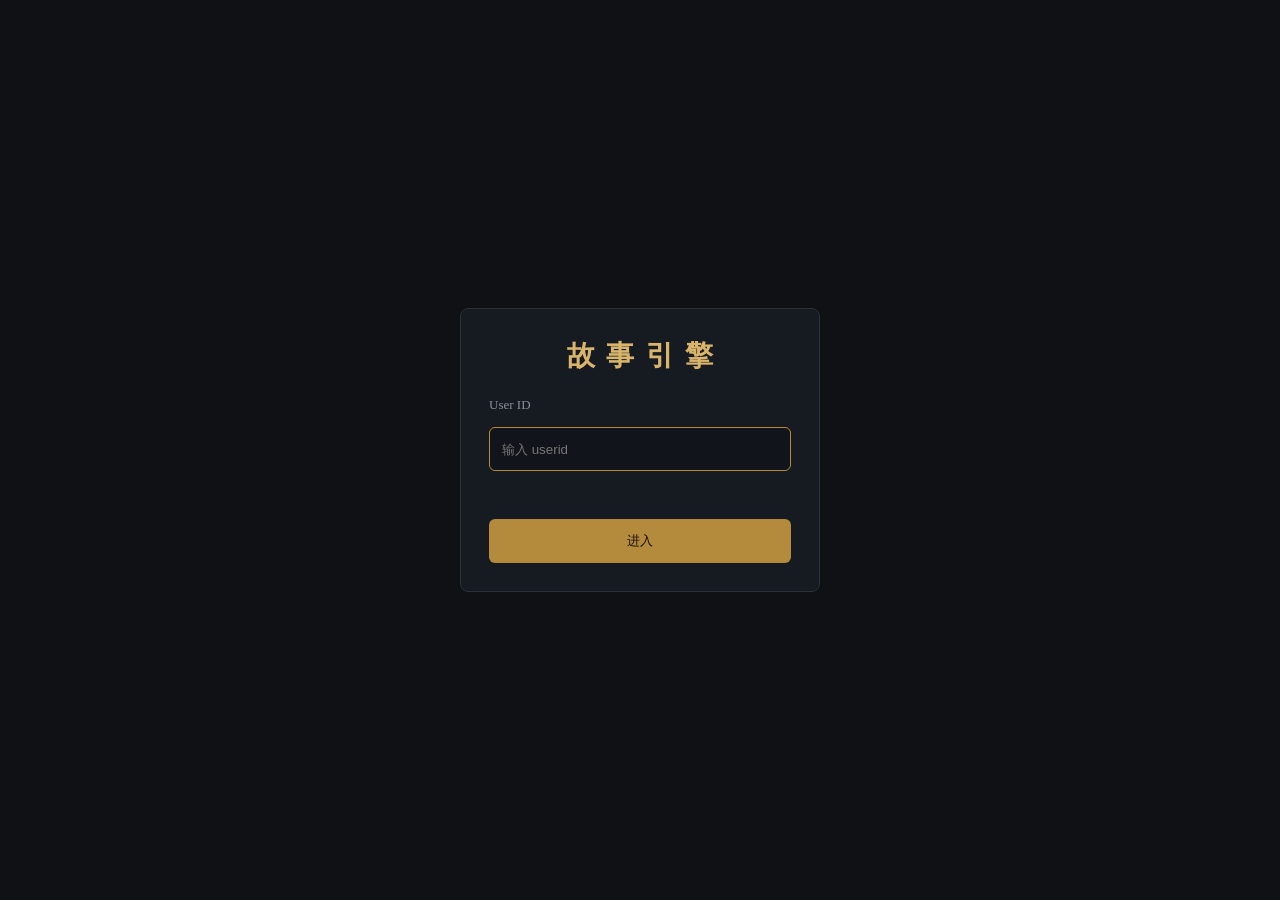
==== commit f5862674: "fix: make prompt scrolling reliable in Chrome" ====
--- a/frontend/index.html
+++ b/frontend/index.html
@@ -4,7 +4,7 @@
   <meta charset="UTF-8" />
   <meta name="viewport" content="width=device-width, initial-scale=1.0" />
   <title>故事引擎</title>
-  <link rel="stylesheet" href="style.css?v=prompt-management-1" />
+  <link rel="stylesheet" href="style.css?v=prompt-management-3" />
 </head>
 <body>
   <main id="user-gate" class="user-gate">
@@ -177,13 +177,17 @@
       </header>
 
       <div class="prompt-workspace">
-        <aside class="prompt-catalog" aria-label="提示词列表">
+        <aside class="prompt-catalog" aria-label="Agent 列表" tabindex="0">
           <label class="prompt-search">
-            <span class="sr-only">搜索提示词</span>
-            <input id="prompt-search" type="search" placeholder="搜索名称" autocomplete="off" />
+            <span class="sr-only">搜索 Agent 或模板</span>
+            <input id="prompt-search" type="search" placeholder="搜索 Agent 或模板" autocomplete="off" />
+          </label>
+          <label class="prompt-support-toggle">
+            <input id="prompt-show-support" type="checkbox" />
+            <span>显示底层模板</span>
           </label>
           <div id="prompt-list" class="prompt-list"></div>
-          <p id="prompt-list-empty" class="prompt-empty hidden">没有匹配的提示词</p>
+          <p id="prompt-list-empty" class="prompt-empty hidden">没有匹配的 Agent</p>
         </aside>
 
         <main class="prompt-detail-area">
@@ -191,39 +195,54 @@
             <p>选择一个提示词</p>
           </div>
           <div id="prompt-detail" class="prompt-detail hidden">
-            <header class="prompt-detail-head">
-              <div class="prompt-detail-title">
-                <div class="prompt-name-line">
-                  <h3 id="prompt-name"></h3>
-                  <span id="prompt-source" class="prompt-source"></span>
+            <header class="prompt-group-head">
+              <div>
+                <h3 id="prompt-group-name"></h3>
+                <p id="prompt-group-path"></p>
+              </div>
+              <span id="prompt-group-count"></span>
+            </header>
+            <div class="prompt-group-workspace">
+              <aside class="prompt-templates" aria-label="模板列表" tabindex="0">
+                <div class="prompt-section-label">模板</div>
+                <div id="prompt-template-list" class="prompt-template-list"></div>
+              </aside>
+              <section class="prompt-template-panel">
+                <header class="prompt-detail-head">
+                  <div class="prompt-detail-title">
+                    <div class="prompt-name-line">
+                      <h3 id="prompt-name"></h3>
+                      <span id="prompt-source" class="prompt-source"></span>
+                    </div>
+                    <p id="prompt-description" class="prompt-description"></p>
+                  </div>
+                  <button id="prompt-new-version" class="prompt-secondary" type="button">新建版本</button>
+                </header>
+
+                <div class="prompt-version-workspace">
+                  <aside class="prompt-versions" aria-label="版本列表">
+                    <div class="prompt-section-label">版本</div>
+                    <div id="prompt-version-list" class="prompt-version-list"></div>
+                  </aside>
+                  <section class="prompt-version-detail">
+                    <header class="prompt-version-head">
+                      <div>
+                        <div class="prompt-version-title-line">
+                          <h4 id="prompt-version-title"></h4>
+                          <span id="prompt-production-badge" class="prompt-production-badge hidden">production</span>
+                        </div>
+                        <p id="prompt-version-meta" class="prompt-version-meta"></p>
+                      </div>
+                      <button id="prompt-publish" class="prompt-production-action" type="button">标记 production</button>
+                    </header>
+                    <div class="prompt-variable-row">
+                      <span>变量</span>
+                      <div id="prompt-variables" class="prompt-variable-list"></div>
+                    </div>
+                    <textarea id="prompt-content" class="prompt-content" readonly spellcheck="false" aria-label="提示词内容"></textarea>
+                    <p id="prompt-contract-warning" class="prompt-contract-warning hidden"></p>
+                  </section>
                 </div>
-                <p id="prompt-description" class="prompt-description"></p>
-              </div>
-              <button id="prompt-new-version" class="prompt-secondary" type="button">新建版本</button>
-            </header>
-
-            <div class="prompt-version-workspace">
-              <aside class="prompt-versions" aria-label="版本列表">
-                <div class="prompt-section-label">版本</div>
-                <div id="prompt-version-list" class="prompt-version-list"></div>
-              </aside>
-              <section class="prompt-version-detail">
-                <header class="prompt-version-head">
-                  <div>
-                    <div class="prompt-version-title-line">
-                      <h4 id="prompt-version-title"></h4>
-                      <span id="prompt-production-badge" class="prompt-production-badge hidden">production</span>
-                    </div>
-                    <p id="prompt-version-meta" class="prompt-version-meta"></p>
-                  </div>
-                  <button id="prompt-publish" class="prompt-production-action" type="button">标记 production</button>
-                </header>
-                <div class="prompt-variable-row">
-                  <span>变量</span>
-                  <div id="prompt-variables" class="prompt-variable-list"></div>
-                </div>
-                <textarea id="prompt-content" class="prompt-content" readonly spellcheck="false" aria-label="提示词内容"></textarea>
-                <p id="prompt-contract-warning" class="prompt-contract-warning hidden"></p>
               </section>
             </div>
           </div>
@@ -276,6 +295,6 @@
     </form>
   </div>
 
-  <script src="app.js?v=prompt-management-1"></script>
+  <script src="app.js?v=prompt-management-3"></script>
 </body>
 </html>
--- a/frontend/style.css
+++ b/frontend/style.css
@@ -807,17 +807,24 @@
 .prompt-workspace { flex: 1; min-height: 0; display: grid; grid-template-columns: 310px minmax(0, 1fr); }
 .prompt-catalog {
   min-width: 0; display: flex; flex-direction: column; padding: 16px 12px;
+  overflow-y: auto; overscroll-behavior: contain; scrollbar-gutter: stable;
   border-right: 1px solid #2b3038; background: #11151a;
 }
+.prompt-catalog:focus-visible, .prompt-templates:focus-visible { outline: 1px solid #456878; outline-offset: -1px; }
 .prompt-search { flex: none; padding: 0 4px 12px; }
 .prompt-search input {
   width: 100%; height: 38px; border: 1px solid #343b45; border-radius: 6px;
   padding: 0 11px; background: #0c0f13; color: var(--ink); font: 13px inherit;
 }
 .prompt-search input:focus { outline: none; border-color: #6b9caf; }
-.prompt-list { min-height: 0; overflow-y: auto; display: flex; flex-direction: column; gap: 4px; }
+.prompt-support-toggle {
+  flex: none; display: flex; align-items: center; gap: 8px; margin: 0 4px 12px;
+  color: #aeb3ba; font-size: 12px; cursor: pointer;
+}
+.prompt-support-toggle input { margin: 0; accent-color: #79a9bd; }
+.prompt-list { flex: none; min-height: 0; overflow: visible; display: flex; flex-direction: column; gap: 4px; }
 .prompt-list-item {
-  width: 100%; min-height: 62px; display: grid; gap: 6px; padding: 10px 11px;
+  width: 100%; min-height: 72px; display: grid; gap: 4px; padding: 10px 11px;
   border: 1px solid transparent; border-radius: 6px; background: transparent;
   color: var(--ink); text-align: left; cursor: pointer; font: inherit;
 }
@@ -825,16 +832,72 @@
 .prompt-list-item.active { border-color: #456878; background: #18242b; }
 .prompt-list-name {
   min-width: 0; overflow: hidden; text-overflow: ellipsis; white-space: nowrap;
-  font: 600 13px/1.35 ui-monospace, SFMono-Regular, Menlo, monospace;
+  font: 600 13px/1.35 Inter, "PingFang SC", sans-serif;
+}
+.prompt-list-path {
+  min-width: 0; overflow: hidden; text-overflow: ellipsis; white-space: nowrap;
+  color: #838a94; font: 10px/1.35 ui-monospace, SFMono-Regular, Menlo, monospace;
 }
 .prompt-list-meta { display: flex; align-items: center; gap: 8px; color: var(--muted); font-size: 11px; }
 .prompt-list-prod { color: #8fc69a; }
+.prompt-list-support { color: #d2a66f; }
 .prompt-empty { margin: 24px 8px; color: var(--muted); font-size: 13px; text-align: center; }
 .prompt-detail-area { min-width: 0; min-height: 0; display: flex; background: #0d1014; }
 .prompt-detail-empty { flex: 1; display: grid; place-items: center; color: var(--muted); font-size: 14px; }
 .prompt-detail { flex: 1; min-width: 0; min-height: 0; display: flex; flex-direction: column; }
+.prompt-group-head {
+  flex: none; min-height: 70px; display: flex; align-items: center; justify-content: space-between;
+  gap: 16px; padding: 12px 20px; border-bottom: 1px solid #262c34; background: #101419;
+}
+.prompt-group-head h3 { margin: 0; font-size: 16px; letter-spacing: 0; }
+.prompt-group-head p {
+  margin: 5px 0 0; color: var(--muted);
+  font: 10px/1.3 ui-monospace, SFMono-Regular, Menlo, monospace;
+}
+.prompt-group-head > span { flex: none; color: var(--muted); font-size: 11px; }
+.prompt-group-workspace {
+  flex: 1; min-width: 0; min-height: 0; display: grid;
+  grid-template-columns: 210px minmax(0, 1fr);
+}
+.prompt-templates {
+  min-width: 0; min-height: 0; padding: 18px 10px; overflow-y: auto;
+  overscroll-behavior: contain; scrollbar-gutter: stable;
+  border-right: 1px solid #262c34; background: #0f1318;
+}
+.prompt-catalog, .prompt-templates, .prompt-detail, .prompt-content {
+  scrollbar-width: thin; scrollbar-color: #59636f #151a20;
+}
+.prompt-catalog::-webkit-scrollbar, .prompt-templates::-webkit-scrollbar,
+.prompt-detail::-webkit-scrollbar, .prompt-content::-webkit-scrollbar { width: 9px; height: 9px; }
+.prompt-catalog::-webkit-scrollbar-thumb, .prompt-templates::-webkit-scrollbar-thumb,
+.prompt-detail::-webkit-scrollbar-thumb, .prompt-content::-webkit-scrollbar-thumb {
+  border: 2px solid #151a20; border-radius: 6px; background: #59636f;
+}
+.prompt-catalog::-webkit-scrollbar-track, .prompt-templates::-webkit-scrollbar-track,
+.prompt-detail::-webkit-scrollbar-track, .prompt-content::-webkit-scrollbar-track { background: #151a20; }
+.prompt-template-list { display: flex; flex-direction: column; gap: 5px; }
+.prompt-template-item {
+  width: 100%; min-height: 54px; display: grid; gap: 6px; padding: 8px 9px;
+  border: 1px solid transparent; border-radius: 6px; background: transparent;
+  color: #cfd2d7; cursor: pointer; font: inherit; text-align: left;
+}
+.prompt-template-item:hover { background: #171c22; }
+.prompt-template-item.active { border-color: #456878; background: #18242b; }
+.prompt-template-name {
+  min-width: 0; overflow: hidden; text-overflow: ellipsis; white-space: nowrap;
+  font-size: 12px; font-weight: 600;
+}
+.prompt-template-meta {
+  min-width: 0; display: flex; align-items: center; justify-content: space-between; gap: 6px;
+  color: var(--muted); font: 9px/1.3 ui-monospace, SFMono-Regular, Menlo, monospace;
+}
+.prompt-template-meta > span:first-child {
+  min-width: 0; overflow: hidden; text-overflow: ellipsis; white-space: nowrap;
+}
+.prompt-template-meta > span:last-child { flex: none; }
+.prompt-template-panel { min-width: 0; min-height: 0; display: flex; flex-direction: column; }
 .prompt-detail-head {
-  flex: none; min-height: 92px; display: flex; align-items: center;
+  flex: none; min-height: 82px; display: flex; align-items: center;
   justify-content: space-between; gap: 18px; padding: 18px 24px; border-bottom: 1px solid #262c34;
 }
 .prompt-detail-title { min-width: 0; }
@@ -920,6 +983,7 @@
 
 @media (max-width: 820px) {
   .prompt-workspace { grid-template-columns: 230px minmax(0, 1fr); }
+  .prompt-group-workspace { grid-template-columns: 170px minmax(0, 1fr); }
   .prompt-version-workspace { grid-template-columns: 130px minmax(0, 1fr); }
   .prompt-version-detail { padding: 18px; }
 }
@@ -928,12 +992,26 @@
   .prompt-page-title h2 { font-size: 16px; }
   .prompt-page-mark { display: none; }
   .prompt-primary, .prompt-secondary, .prompt-production-action { padding: 0 10px; }
-  .prompt-workspace { grid-template-columns: 1fr; grid-template-rows: 178px minmax(0, 1fr); }
+  .prompt-workspace { grid-template-columns: 1fr; grid-template-rows: 196px minmax(0, 1fr); }
   .prompt-catalog { border-right: 0; border-bottom: 1px solid #2b3038; padding: 10px; }
-  .prompt-list { flex-direction: row; overflow-x: auto; overflow-y: hidden; }
-  .prompt-list-item { flex: 0 0 210px; }
-  .prompt-detail-head { min-height: 76px; padding: 12px 14px; }
+  .prompt-support-toggle { margin-bottom: 8px; }
+  .prompt-list { flex-direction: column; overflow: visible; }
+  .prompt-list-item { flex: 0 0 auto; min-height: 68px; }
+  .prompt-detail { overflow-y: auto; scrollbar-gutter: stable; }
+  .prompt-group-head { min-height: 54px; padding: 8px 14px; }
+  .prompt-group-head h3 { font-size: 14px; }
+  .prompt-group-head p { margin-top: 2px; }
+  .prompt-group-workspace { flex: none; min-height: 532px; grid-template-columns: 1fr; grid-template-rows: 120px minmax(0, 1fr); }
+  .prompt-templates {
+    display: block; overflow-x: hidden; overflow-y: auto; scrollbar-gutter: stable;
+    padding: 8px 10px; border-right: 0; border-bottom: 1px solid #262c34;
+  }
+  .prompt-templates .prompt-section-label { display: none; }
+  .prompt-template-list { flex-direction: column; }
+  .prompt-template-item { flex: 0 0 auto; min-height: 54px; }
+  .prompt-detail-head { min-height: 68px; padding: 9px 14px; }
   .prompt-name-line h3 { font-size: 14px; }
+  .prompt-description { max-width: 240px; overflow: hidden; text-overflow: ellipsis; white-space: nowrap; }
   .prompt-version-workspace { grid-template-columns: 1fr; grid-template-rows: 60px minmax(0, 1fr); }
   .prompt-versions { display: flex; align-items: center; gap: 8px; overflow-x: auto; padding: 8px 12px; border-right: 0; border-bottom: 1px solid #262c34; }
   .prompt-section-label { display: none; }
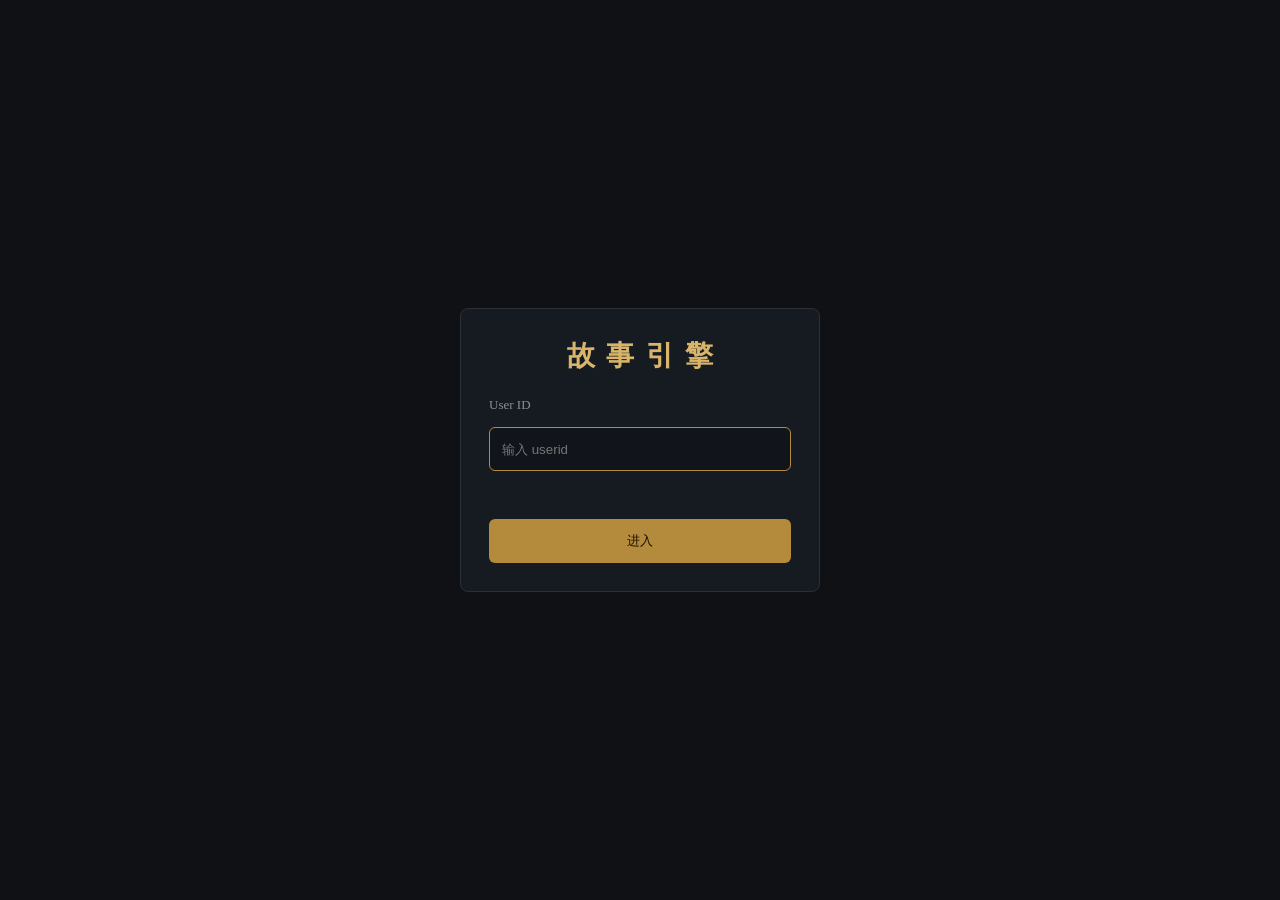
==== commit 24010c25: "feat: add durable Temporal turn workflows" ====
--- a/frontend/index.html
+++ b/frontend/index.html
@@ -4,7 +4,7 @@
   <meta charset="UTF-8" />
   <meta name="viewport" content="width=device-width, initial-scale=1.0" />
   <title>故事引擎</title>
-  <link rel="stylesheet" href="style.css?v=prompt-management-3" />
+  <link rel="stylesheet" href="style.css?v=stage-display-1" />
 </head>
 <body>
   <main id="user-gate" class="user-gate">
@@ -36,7 +36,6 @@
         <button id="constraint-btn" class="ghost" title="查看世界约束 Agent 的实时状态">约束</button>
         <button id="director-btn" class="ghost" title="查看导演模块状态（幕后剧情调度）">导演</button>
         <button id="llm-btn" class="ghost" title="查看 LLM 请求类别与耗时">请求</button>
-        <button id="prompts-btn" class="ghost" title="管理提示词及其版本">提示词</button>
         <button id="lore-btn" class="ghost" title="查看与打听世界记忆">记忆</button>
         <button id="saves-btn" class="ghost" title="存档 / 读档">存档</button>
         <button id="restart" class="ghost" title="选择故事卡，开启新故事">新建故事</button>
@@ -161,128 +160,6 @@
       <div class="drawer-mask"></div>
     </div>
 
-    <section id="prompt-page" class="prompt-page hidden" role="dialog" aria-modal="true" aria-labelledby="prompt-page-title">
-      <header class="prompt-page-head">
-        <div class="prompt-page-title">
-          <span class="prompt-page-mark" aria-hidden="true">P</span>
-          <div>
-            <h2 id="prompt-page-title">提示词管理</h2>
-            <span id="prompt-count" class="prompt-count"></span>
-          </div>
-        </div>
-        <div class="prompt-page-actions">
-          <button id="prompt-create" class="prompt-primary" type="button">新建提示词</button>
-          <button id="prompt-page-close" class="prompt-icon-btn" type="button" title="关闭提示词管理" aria-label="关闭提示词管理">×</button>
-        </div>
-      </header>
-
-      <div class="prompt-workspace">
-        <aside class="prompt-catalog" aria-label="Agent 列表" tabindex="0">
-          <label class="prompt-search">
-            <span class="sr-only">搜索 Agent 或模板</span>
-            <input id="prompt-search" type="search" placeholder="搜索 Agent 或模板" autocomplete="off" />
-          </label>
-          <label class="prompt-support-toggle">
-            <input id="prompt-show-support" type="checkbox" />
-            <span>显示底层模板</span>
-          </label>
-          <div id="prompt-list" class="prompt-list"></div>
-          <p id="prompt-list-empty" class="prompt-empty hidden">没有匹配的 Agent</p>
-        </aside>
-
-        <main class="prompt-detail-area">
-          <div id="prompt-detail-empty" class="prompt-detail-empty">
-            <p>选择一个提示词</p>
-          </div>
-          <div id="prompt-detail" class="prompt-detail hidden">
-            <header class="prompt-group-head">
-              <div>
-                <h3 id="prompt-group-name"></h3>
-                <p id="prompt-group-path"></p>
-              </div>
-              <span id="prompt-group-count"></span>
-            </header>
-            <div class="prompt-group-workspace">
-              <aside class="prompt-templates" aria-label="模板列表" tabindex="0">
-                <div class="prompt-section-label">模板</div>
-                <div id="prompt-template-list" class="prompt-template-list"></div>
-              </aside>
-              <section class="prompt-template-panel">
-                <header class="prompt-detail-head">
-                  <div class="prompt-detail-title">
-                    <div class="prompt-name-line">
-                      <h3 id="prompt-name"></h3>
-                      <span id="prompt-source" class="prompt-source"></span>
-                    </div>
-                    <p id="prompt-description" class="prompt-description"></p>
-                  </div>
-                  <button id="prompt-new-version" class="prompt-secondary" type="button">新建版本</button>
-                </header>
-
-                <div class="prompt-version-workspace">
-                  <aside class="prompt-versions" aria-label="版本列表">
-                    <div class="prompt-section-label">版本</div>
-                    <div id="prompt-version-list" class="prompt-version-list"></div>
-                  </aside>
-                  <section class="prompt-version-detail">
-                    <header class="prompt-version-head">
-                      <div>
-                        <div class="prompt-version-title-line">
-                          <h4 id="prompt-version-title"></h4>
-                          <span id="prompt-production-badge" class="prompt-production-badge hidden">production</span>
-                        </div>
-                        <p id="prompt-version-meta" class="prompt-version-meta"></p>
-                      </div>
-                      <button id="prompt-publish" class="prompt-production-action" type="button">标记 production</button>
-                    </header>
-                    <div class="prompt-variable-row">
-                      <span>变量</span>
-                      <div id="prompt-variables" class="prompt-variable-list"></div>
-                    </div>
-                    <textarea id="prompt-content" class="prompt-content" readonly spellcheck="false" aria-label="提示词内容"></textarea>
-                    <p id="prompt-contract-warning" class="prompt-contract-warning hidden"></p>
-                  </section>
-                </div>
-              </section>
-            </div>
-          </div>
-        </main>
-      </div>
-    </section>
-
-    <dialog id="prompt-editor-dialog" class="prompt-editor-dialog" aria-labelledby="prompt-editor-title">
-      <form id="prompt-editor-form" autocomplete="off">
-        <header class="prompt-editor-head">
-          <div>
-            <p id="prompt-editor-eyebrow" class="prompt-editor-eyebrow"></p>
-            <h2 id="prompt-editor-title"></h2>
-          </div>
-          <button id="prompt-editor-close" class="prompt-icon-btn" type="button" title="关闭编辑器" aria-label="关闭编辑器">×</button>
-        </header>
-        <label id="prompt-name-field" class="prompt-field">
-          <span>名称</span>
-          <input id="prompt-editor-name" type="text" maxlength="160" placeholder="engine/example/system" required />
-        </label>
-        <label id="prompt-description-field" class="prompt-field">
-          <span>说明</span>
-          <input id="prompt-editor-description" type="text" maxlength="500" placeholder="可选" />
-        </label>
-        <label class="prompt-field prompt-content-field">
-          <span>内容</span>
-          <textarea id="prompt-editor-content" maxlength="500000" spellcheck="false" required></textarea>
-        </label>
-        <label id="prompt-production-field" class="prompt-production-option">
-          <input id="prompt-editor-production" type="checkbox" />
-          <span>创建后标记为 production</span>
-        </label>
-        <p id="prompt-editor-error" class="prompt-editor-error" role="alert"></p>
-        <footer class="prompt-editor-actions">
-          <button id="prompt-editor-cancel" class="prompt-secondary" type="button">取消</button>
-          <button id="prompt-editor-submit" class="prompt-primary" type="submit">创建</button>
-        </footer>
-      </form>
-    </dialog>
-
     <form id="input-form" class="input-bar" autocomplete="off">
       <button id="voice-input" class="voice-input" type="button" title="语音输入" aria-label="语音输入">麦克风</button>
       <input
@@ -291,10 +168,11 @@
         placeholder="你会怎么做？跟随线索，或自行探索……"
         disabled
       />
+      <button id="cancel-run" class="cancel-run hidden" type="button" title="取消当前回合">取消</button>
       <button id="send" type="submit" disabled>行动</button>
     </form>
   </div>
 
-  <script src="app.js?v=prompt-management-3"></script>
+  <script src="app.js?v=temporal-runs-1"></script>
 </body>
 </html>
--- a/frontend/style.css
+++ b/frontend/style.css
@@ -20,10 +20,6 @@
 }
 
 .hidden { display: none !important; }
-.sr-only {
-  position: absolute; width: 1px; height: 1px; padding: 0; margin: -1px;
-  overflow: hidden; clip: rect(0, 0, 0, 0); white-space: nowrap; border: 0;
-}
 
 .user-gate {
   min-height: 100vh; display: grid; place-items: center; padding: 24px;
@@ -394,6 +390,18 @@
 }
 #send:disabled { opacity: 0.4; cursor: default; }
 #send:not(:disabled):hover { background: var(--accent-soft); }
+.cancel-run {
+  flex: none;
+  border: 1px solid var(--danger);
+  background: transparent;
+  color: var(--danger);
+  padding: 0 16px;
+  border-radius: 8px;
+  cursor: pointer;
+  font: inherit;
+}
+.cancel-run:hover { background: rgba(196, 110, 110, 0.1); }
+.cancel-run:disabled { opacity: 0.45; cursor: default; }
 
 .actions { display: flex; align-items: center; gap: 10px; }
 .user-btn { color: var(--player); max-width: 112px; overflow: hidden;
@@ -433,6 +441,7 @@
   #action { min-width: 0; height: 44px; padding: 10px 12px; border-radius: 8px; }
   .voice-input { min-width: 58px; height: 44px; padding: 0 8px; font-size: 12px; }
   #send { flex: none; height: 44px; padding: 0 16px; border-radius: 8px; }
+  .cancel-run { height: 44px; padding: 0 12px; }
 }
 
 /* 抽屉 */
@@ -771,256 +780,3 @@
   .story-card-dialog { padding: 22px; }
   .story-card-list { grid-template-columns: 1fr; }
 }
-
-/* Prompt management */
-.prompt-page {
-  position: fixed; inset: 0; z-index: 30; display: flex; flex-direction: column;
-  background: #0d1014; color: var(--ink); font-family: Inter, "PingFang SC", sans-serif;
-}
-.prompt-page-head {
-  flex: none; min-height: 72px; display: flex; align-items: center;
-  justify-content: space-between; gap: 20px; padding: 12px 22px;
-  border-bottom: 1px solid #2b3038; background: #14181e;
-}
-.prompt-page-title { display: flex; align-items: center; gap: 12px; min-width: 0; }
-.prompt-page-mark {
-  width: 36px; height: 36px; display: grid; place-items: center; flex: none;
-  border: 1px solid #5c8fa7; border-radius: 7px; color: #9bc4d7;
-  background: #17242c; font: 700 18px/1 ui-monospace, monospace;
-}
-.prompt-page-title h2 { margin: 0; font-size: 18px; letter-spacing: 0; }
-.prompt-count { display: block; margin-top: 3px; color: var(--muted); font-size: 12px; }
-.prompt-page-actions { display: flex; align-items: center; gap: 10px; }
-.prompt-primary, .prompt-secondary, .prompt-production-action, .prompt-icon-btn {
-  min-height: 36px; border-radius: 6px; padding: 0 14px; cursor: pointer;
-  font: 600 13px/1 Inter, "PingFang SC", sans-serif;
-}
-.prompt-primary { border: 1px solid #79a9bd; background: #79a9bd; color: #091014; }
-.prompt-primary:hover { background: #9bc4d7; border-color: #9bc4d7; }
-.prompt-secondary, .prompt-icon-btn {
-  border: 1px solid #3a414b; background: transparent; color: #c5c8ce;
-}
-.prompt-secondary:hover, .prompt-icon-btn:hover { border-color: #68717d; color: #fff; }
-.prompt-icon-btn { width: 36px; padding: 0; font-size: 24px; font-weight: 400; }
-.prompt-primary:disabled, .prompt-secondary:disabled,
-.prompt-production-action:disabled { opacity: .45; cursor: default; }
-.prompt-workspace { flex: 1; min-height: 0; display: grid; grid-template-columns: 310px minmax(0, 1fr); }
-.prompt-catalog {
-  min-width: 0; display: flex; flex-direction: column; padding: 16px 12px;
-  overflow-y: auto; overscroll-behavior: contain; scrollbar-gutter: stable;
-  border-right: 1px solid #2b3038; background: #11151a;
-}
-.prompt-catalog:focus-visible, .prompt-templates:focus-visible { outline: 1px solid #456878; outline-offset: -1px; }
-.prompt-search { flex: none; padding: 0 4px 12px; }
-.prompt-search input {
-  width: 100%; height: 38px; border: 1px solid #343b45; border-radius: 6px;
-  padding: 0 11px; background: #0c0f13; color: var(--ink); font: 13px inherit;
-}
-.prompt-search input:focus { outline: none; border-color: #6b9caf; }
-.prompt-support-toggle {
-  flex: none; display: flex; align-items: center; gap: 8px; margin: 0 4px 12px;
-  color: #aeb3ba; font-size: 12px; cursor: pointer;
-}
-.prompt-support-toggle input { margin: 0; accent-color: #79a9bd; }
-.prompt-list { flex: none; min-height: 0; overflow: visible; display: flex; flex-direction: column; gap: 4px; }
-.prompt-list-item {
-  width: 100%; min-height: 72px; display: grid; gap: 4px; padding: 10px 11px;
-  border: 1px solid transparent; border-radius: 6px; background: transparent;
-  color: var(--ink); text-align: left; cursor: pointer; font: inherit;
-}
-.prompt-list-item:hover { background: #171c22; }
-.prompt-list-item.active { border-color: #456878; background: #18242b; }
-.prompt-list-name {
-  min-width: 0; overflow: hidden; text-overflow: ellipsis; white-space: nowrap;
-  font: 600 13px/1.35 Inter, "PingFang SC", sans-serif;
-}
-.prompt-list-path {
-  min-width: 0; overflow: hidden; text-overflow: ellipsis; white-space: nowrap;
-  color: #838a94; font: 10px/1.35 ui-monospace, SFMono-Regular, Menlo, monospace;
-}
-.prompt-list-meta { display: flex; align-items: center; gap: 8px; color: var(--muted); font-size: 11px; }
-.prompt-list-prod { color: #8fc69a; }
-.prompt-list-support { color: #d2a66f; }
-.prompt-empty { margin: 24px 8px; color: var(--muted); font-size: 13px; text-align: center; }
-.prompt-detail-area { min-width: 0; min-height: 0; display: flex; background: #0d1014; }
-.prompt-detail-empty { flex: 1; display: grid; place-items: center; color: var(--muted); font-size: 14px; }
-.prompt-detail { flex: 1; min-width: 0; min-height: 0; display: flex; flex-direction: column; }
-.prompt-group-head {
-  flex: none; min-height: 70px; display: flex; align-items: center; justify-content: space-between;
-  gap: 16px; padding: 12px 20px; border-bottom: 1px solid #262c34; background: #101419;
-}
-.prompt-group-head h3 { margin: 0; font-size: 16px; letter-spacing: 0; }
-.prompt-group-head p {
-  margin: 5px 0 0; color: var(--muted);
-  font: 10px/1.3 ui-monospace, SFMono-Regular, Menlo, monospace;
-}
-.prompt-group-head > span { flex: none; color: var(--muted); font-size: 11px; }
-.prompt-group-workspace {
-  flex: 1; min-width: 0; min-height: 0; display: grid;
-  grid-template-columns: 210px minmax(0, 1fr);
-}
-.prompt-templates {
-  min-width: 0; min-height: 0; padding: 18px 10px; overflow-y: auto;
-  overscroll-behavior: contain; scrollbar-gutter: stable;
-  border-right: 1px solid #262c34; background: #0f1318;
-}
-.prompt-catalog, .prompt-templates, .prompt-detail, .prompt-content {
-  scrollbar-width: thin; scrollbar-color: #59636f #151a20;
-}
-.prompt-catalog::-webkit-scrollbar, .prompt-templates::-webkit-scrollbar,
-.prompt-detail::-webkit-scrollbar, .prompt-content::-webkit-scrollbar { width: 9px; height: 9px; }
-.prompt-catalog::-webkit-scrollbar-thumb, .prompt-templates::-webkit-scrollbar-thumb,
-.prompt-detail::-webkit-scrollbar-thumb, .prompt-content::-webkit-scrollbar-thumb {
-  border: 2px solid #151a20; border-radius: 6px; background: #59636f;
-}
-.prompt-catalog::-webkit-scrollbar-track, .prompt-templates::-webkit-scrollbar-track,
-.prompt-detail::-webkit-scrollbar-track, .prompt-content::-webkit-scrollbar-track { background: #151a20; }
-.prompt-template-list { display: flex; flex-direction: column; gap: 5px; }
-.prompt-template-item {
-  width: 100%; min-height: 54px; display: grid; gap: 6px; padding: 8px 9px;
-  border: 1px solid transparent; border-radius: 6px; background: transparent;
-  color: #cfd2d7; cursor: pointer; font: inherit; text-align: left;
-}
-.prompt-template-item:hover { background: #171c22; }
-.prompt-template-item.active { border-color: #456878; background: #18242b; }
-.prompt-template-name {
-  min-width: 0; overflow: hidden; text-overflow: ellipsis; white-space: nowrap;
-  font-size: 12px; font-weight: 600;
-}
-.prompt-template-meta {
-  min-width: 0; display: flex; align-items: center; justify-content: space-between; gap: 6px;
-  color: var(--muted); font: 9px/1.3 ui-monospace, SFMono-Regular, Menlo, monospace;
-}
-.prompt-template-meta > span:first-child {
-  min-width: 0; overflow: hidden; text-overflow: ellipsis; white-space: nowrap;
-}
-.prompt-template-meta > span:last-child { flex: none; }
-.prompt-template-panel { min-width: 0; min-height: 0; display: flex; flex-direction: column; }
-.prompt-detail-head {
-  flex: none; min-height: 82px; display: flex; align-items: center;
-  justify-content: space-between; gap: 18px; padding: 18px 24px; border-bottom: 1px solid #262c34;
-}
-.prompt-detail-title { min-width: 0; }
-.prompt-name-line { display: flex; align-items: center; flex-wrap: wrap; gap: 9px; }
-.prompt-name-line h3 {
-  min-width: 0; margin: 0; overflow-wrap: anywhere; letter-spacing: 0;
-  font: 650 18px/1.4 ui-monospace, SFMono-Regular, Menlo, monospace;
-}
-.prompt-source {
-  flex: none; padding: 2px 7px; border: 1px solid #3b424c; border-radius: 4px;
-  color: var(--muted); font-size: 10px; text-transform: uppercase;
-}
-.prompt-description { margin: 7px 0 0; color: var(--muted); font-size: 13px; }
-.prompt-version-workspace { flex: 1; min-height: 0; display: grid; grid-template-columns: 188px minmax(0, 1fr); }
-.prompt-versions { min-height: 0; padding: 18px 12px; border-right: 1px solid #262c34; background: #101419; }
-.prompt-section-label { padding: 0 8px 10px; color: var(--muted); font-size: 11px; text-transform: uppercase; }
-.prompt-version-list { display: flex; flex-direction: column; gap: 5px; }
-.prompt-version-item {
-  width: 100%; min-height: 45px; display: flex; align-items: center; gap: 8px;
-  border: 1px solid transparent; border-radius: 6px; padding: 7px 9px;
-  background: transparent; color: #cfd2d7; cursor: pointer; font: inherit; text-align: left;
-}
-.prompt-version-item:hover { background: #171c22; }
-.prompt-version-item.active { border-color: #456878; background: #18242b; }
-.prompt-version-number { font: 650 13px/1 ui-monospace, monospace; }
-.prompt-version-label { margin-left: auto; color: #8fc69a; font-size: 10px; }
-.prompt-version-detail { min-width: 0; min-height: 0; display: flex; flex-direction: column; padding: 22px 24px; }
-.prompt-version-head { flex: none; display: flex; align-items: flex-start; justify-content: space-between; gap: 16px; }
-.prompt-version-title-line { display: flex; align-items: center; flex-wrap: wrap; gap: 9px; }
-.prompt-version-title-line h4 { margin: 0; font: 650 18px/1.3 ui-monospace, monospace; }
-.prompt-production-badge {
-  padding: 3px 8px; border: 1px solid #4e8158; border-radius: 999px;
-  color: #9fc7a7; background: #15231a; font: 600 10px/1.2 ui-monospace, monospace;
-}
-.prompt-version-meta { margin: 7px 0 0; color: var(--muted); font-size: 11px; }
-.prompt-production-action {
-  flex: none; border: 1px solid #4e8158; background: #16251b; color: #9fc7a7;
-}
-.prompt-production-action:not(:disabled):hover { background: #203526; }
-.prompt-variable-row { flex: none; display: flex; align-items: flex-start; gap: 12px; margin: 18px 0 12px; }
-.prompt-variable-row > span { padding-top: 4px; color: var(--muted); font-size: 11px; }
-.prompt-variable-list { display: flex; flex-wrap: wrap; gap: 6px; }
-.prompt-variable-chip {
-  padding: 3px 7px; border: 1px solid #39424d; border-radius: 4px;
-  background: #141a20; color: #9bc4d7; font: 11px/1.3 ui-monospace, monospace;
-}
-.prompt-variable-none { color: var(--muted); font-size: 12px; }
-.prompt-content {
-  flex: 1; width: 100%; min-height: 240px; resize: none; overflow: auto;
-  border: 1px solid #303740; border-radius: 6px; padding: 16px;
-  background: #090c0f; color: #d7d9dc;
-  font: 13px/1.7 ui-monospace, SFMono-Regular, Menlo, Consolas, monospace;
-}
-.prompt-content:focus { outline: none; border-color: #456878; }
-.prompt-contract-warning { flex: none; margin: 10px 0 0; color: #dda071; font-size: 12px; }
-.prompt-editor-dialog {
-  width: min(820px, calc(100vw - 32px)); height: min(760px, calc(100dvh - 32px));
-  padding: 0; border: 1px solid #3b424c; border-radius: 8px;
-  background: #14181e; color: var(--ink); box-shadow: 0 24px 90px #000a;
-  font-family: Inter, "PingFang SC", sans-serif;
-}
-.prompt-editor-dialog::backdrop { background: #06080bcc; }
-.prompt-editor-dialog form { height: 100%; display: flex; flex-direction: column; padding: 20px 22px; }
-.prompt-editor-head { flex: none; display: flex; align-items: flex-start; justify-content: space-between; gap: 16px; margin-bottom: 18px; }
-.prompt-editor-head h2 { margin: 3px 0 0; font-size: 20px; letter-spacing: 0; }
-.prompt-editor-eyebrow { margin: 0; color: #9bc4d7; font-size: 11px; text-transform: uppercase; }
-.prompt-field { flex: none; display: grid; gap: 7px; margin-bottom: 14px; color: #b5b9c0; font-size: 12px; }
-.prompt-field input, .prompt-field textarea {
-  width: 100%; border: 1px solid #343b45; border-radius: 6px;
-  background: #0c0f13; color: var(--ink); font: 13px/1.6 inherit;
-}
-.prompt-field input { height: 40px; padding: 0 11px; }
-.prompt-field textarea {
-  height: 100%; resize: none; padding: 13px;
-  font-family: ui-monospace, SFMono-Regular, Menlo, Consolas, monospace;
-}
-.prompt-field input:focus, .prompt-field textarea:focus { outline: none; border-color: #6b9caf; }
-.prompt-content-field { flex: 1; min-height: 180px; }
-.prompt-production-option { flex: none; display: flex; align-items: center; gap: 8px; color: #b8bdc4; font-size: 13px; }
-.prompt-production-option input { accent-color: #79a9bd; }
-.prompt-editor-error { flex: none; min-height: 18px; margin: 9px 0 0; color: var(--danger); font-size: 12px; }
-.prompt-editor-actions { flex: none; display: flex; justify-content: flex-end; gap: 9px; }
-
-@media (max-width: 820px) {
-  .prompt-workspace { grid-template-columns: 230px minmax(0, 1fr); }
-  .prompt-group-workspace { grid-template-columns: 170px minmax(0, 1fr); }
-  .prompt-version-workspace { grid-template-columns: 130px minmax(0, 1fr); }
-  .prompt-version-detail { padding: 18px; }
-}
-@media (max-width: 640px) {
-  .prompt-page-head { min-height: 62px; padding: 10px 12px; }
-  .prompt-page-title h2 { font-size: 16px; }
-  .prompt-page-mark { display: none; }
-  .prompt-primary, .prompt-secondary, .prompt-production-action { padding: 0 10px; }
-  .prompt-workspace { grid-template-columns: 1fr; grid-template-rows: 196px minmax(0, 1fr); }
-  .prompt-catalog { border-right: 0; border-bottom: 1px solid #2b3038; padding: 10px; }
-  .prompt-support-toggle { margin-bottom: 8px; }
-  .prompt-list { flex-direction: column; overflow: visible; }
-  .prompt-list-item { flex: 0 0 auto; min-height: 68px; }
-  .prompt-detail { overflow-y: auto; scrollbar-gutter: stable; }
-  .prompt-group-head { min-height: 54px; padding: 8px 14px; }
-  .prompt-group-head h3 { font-size: 14px; }
-  .prompt-group-head p { margin-top: 2px; }
-  .prompt-group-workspace { flex: none; min-height: 532px; grid-template-columns: 1fr; grid-template-rows: 120px minmax(0, 1fr); }
-  .prompt-templates {
-    display: block; overflow-x: hidden; overflow-y: auto; scrollbar-gutter: stable;
-    padding: 8px 10px; border-right: 0; border-bottom: 1px solid #262c34;
-  }
-  .prompt-templates .prompt-section-label { display: none; }
-  .prompt-template-list { flex-direction: column; }
-  .prompt-template-item { flex: 0 0 auto; min-height: 54px; }
-  .prompt-detail-head { min-height: 68px; padding: 9px 14px; }
-  .prompt-name-line h3 { font-size: 14px; }
-  .prompt-description { max-width: 240px; overflow: hidden; text-overflow: ellipsis; white-space: nowrap; }
-  .prompt-version-workspace { grid-template-columns: 1fr; grid-template-rows: 60px minmax(0, 1fr); }
-  .prompt-versions { display: flex; align-items: center; gap: 8px; overflow-x: auto; padding: 8px 12px; border-right: 0; border-bottom: 1px solid #262c34; }
-  .prompt-section-label { display: none; }
-  .prompt-version-list { flex-direction: row; }
-  .prompt-version-item { flex: none; width: auto; min-height: 40px; }
-  .prompt-version-detail { padding: 12px 14px; }
-  .prompt-version-head { align-items: center; }
-  .prompt-version-meta { display: none; }
-  .prompt-variable-row { margin: 10px 0 8px; }
-  .prompt-editor-dialog { width: 100vw; height: 100dvh; max-width: none; max-height: none; border: 0; border-radius: 0; }
-  .prompt-editor-dialog form { padding: 14px; }
-}
